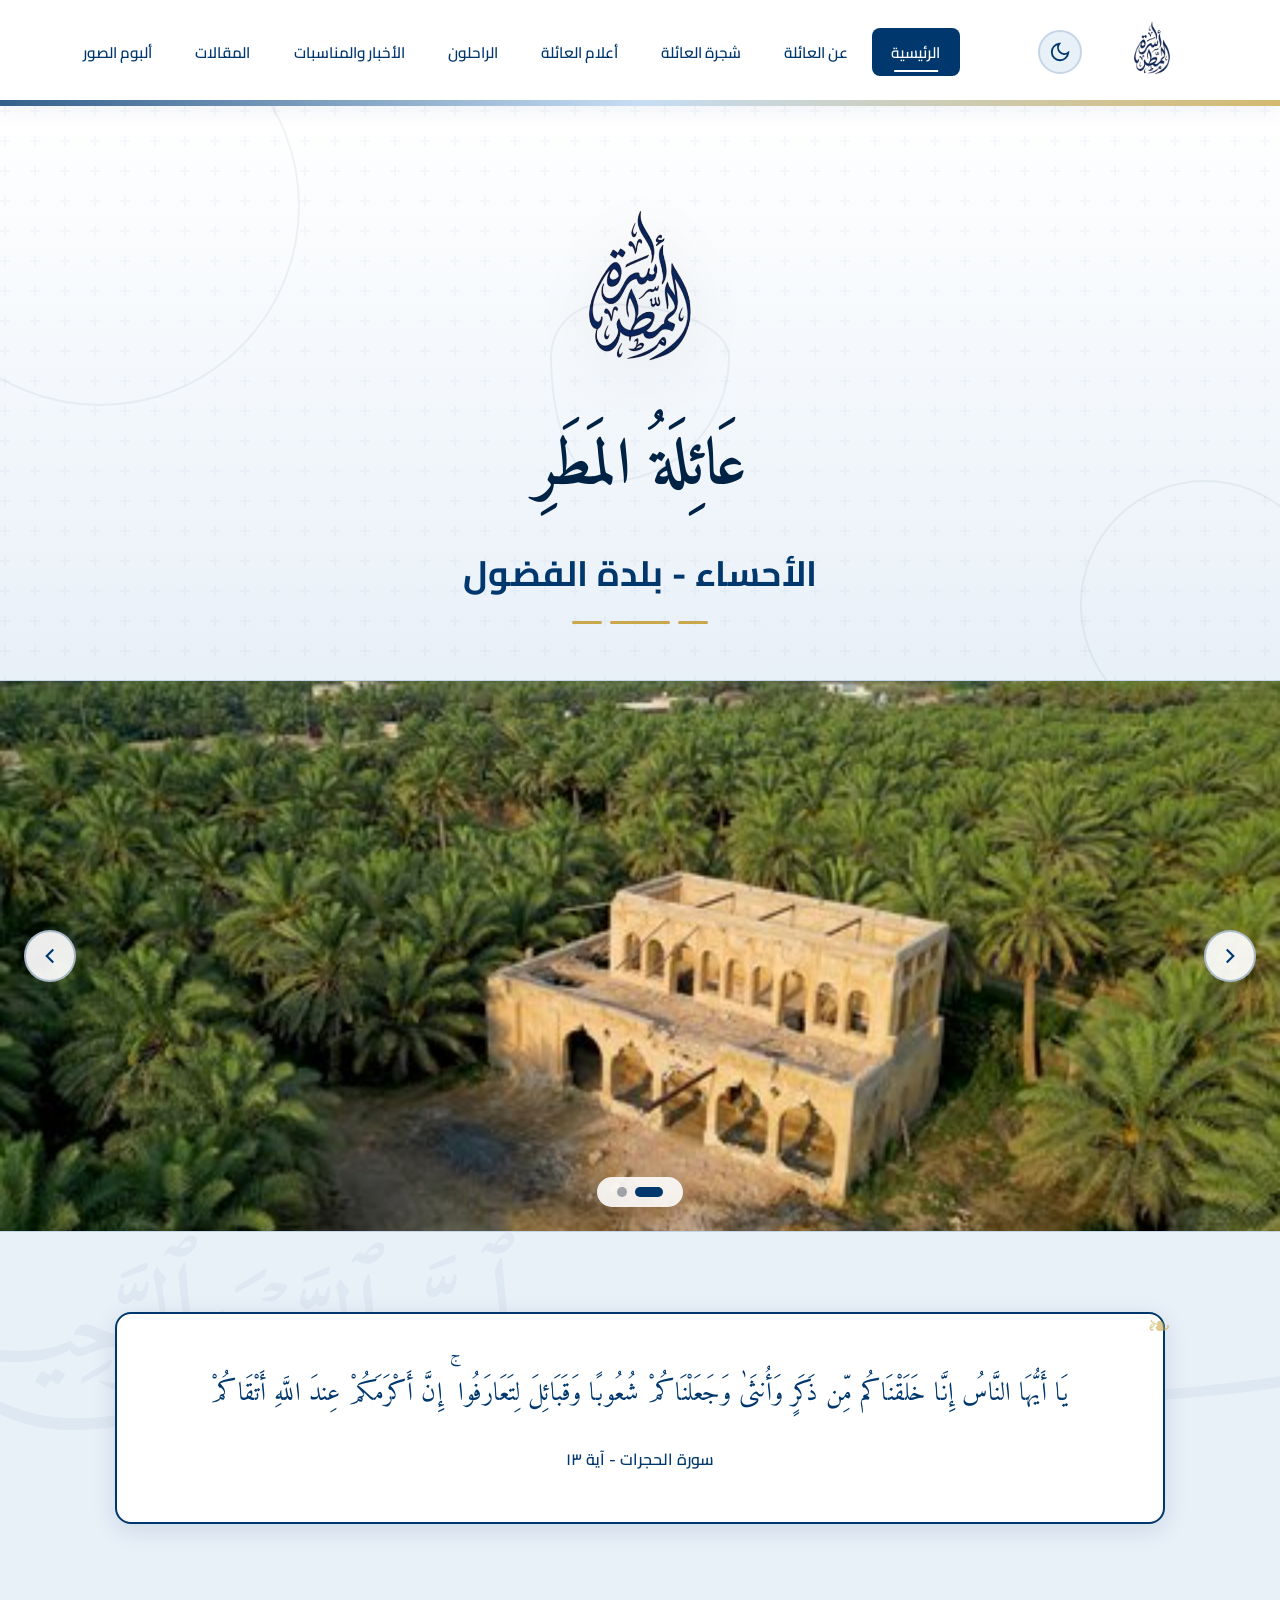
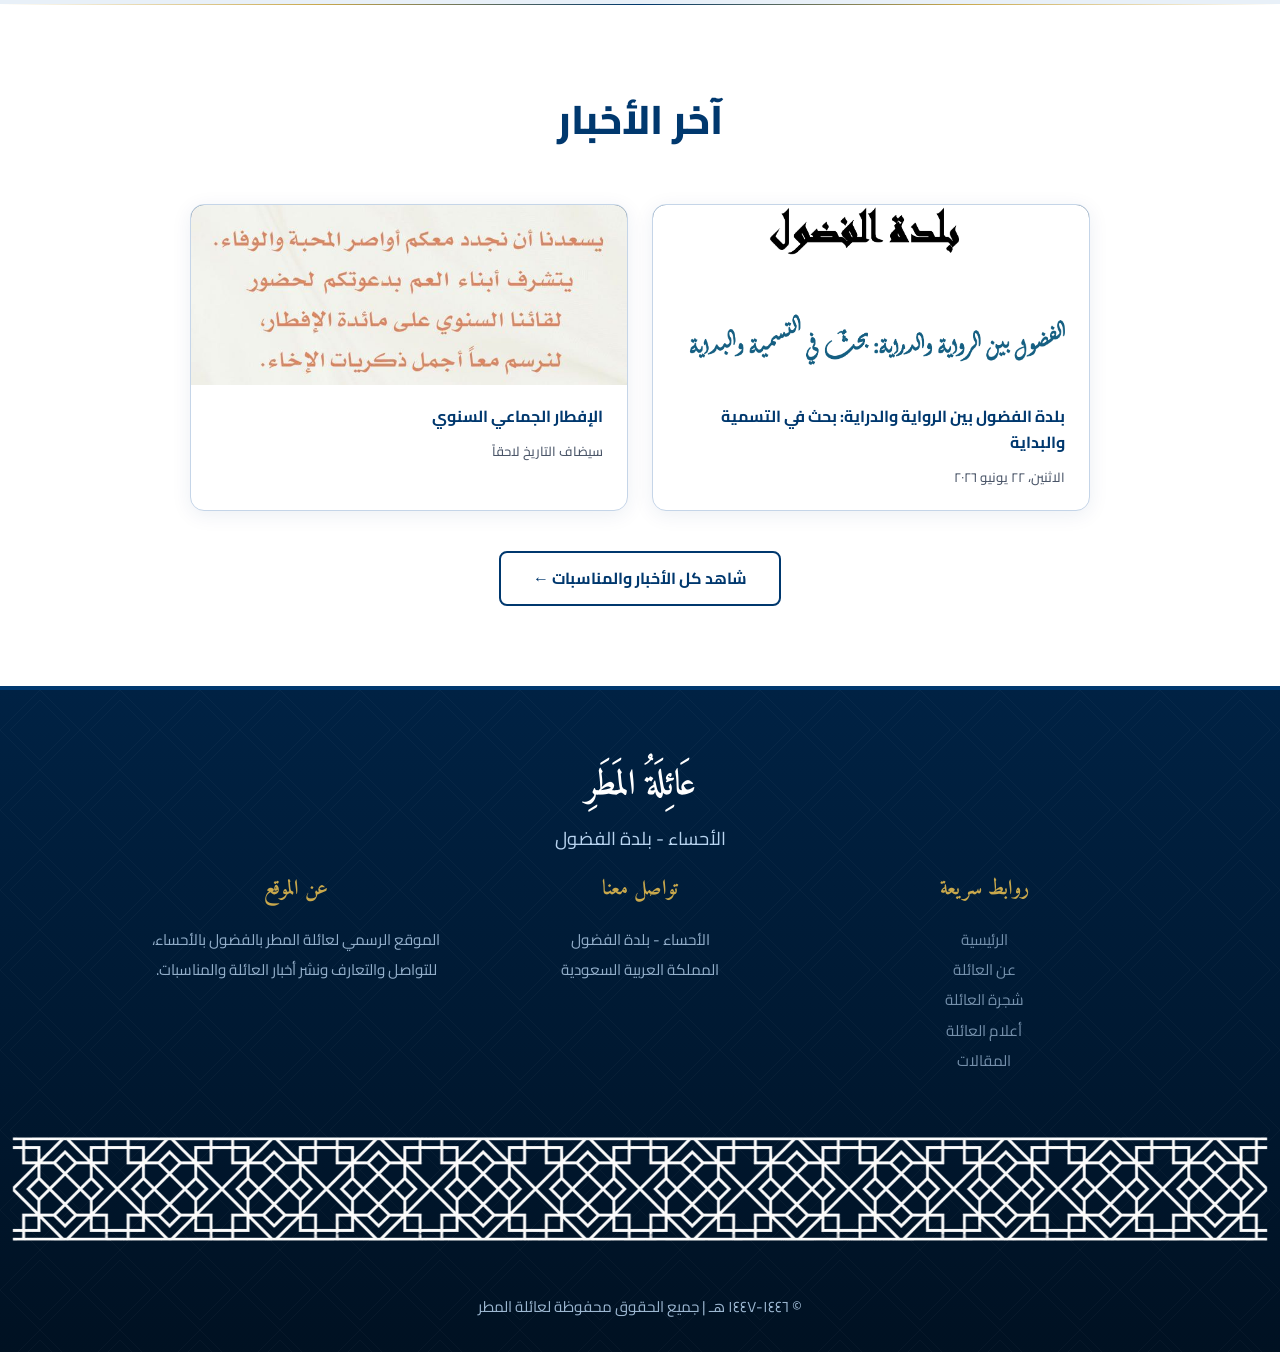
==== index.html @ e2cfb739 "fix" ====
<!DOCTYPE html>
<html lang="ar" dir="rtl">
<head>
    <meta charset="UTF-8">
    <meta name="viewport" content="width=device-width, initial-scale=1.0">
    <meta name="description" content="عائلة المطر من بلدة الفضول بالأحساء - الموقع الرسمي للتعارف ونشر أخبار العائلة والمناسبات والفعاليات والمقالات التاريخية والثقافية">
    <meta name="keywords" content="عائلة المطر, آل المطر, المطر, الأحساء, الفضول, بلدة الفضول, شجرة العائلة, أعلام العائلة, عائلة المطر الأحساء, نسب عائلة المطر, قبائل الأحساء, أخبار عائلة المطر">
    <meta name="author" content="عائلة المطر">
    <meta name="google-site-verification" content="rUh8ykv_vIzU685Or2IQuoZ0yGBAgkvGj_S1K0MEL9k" />
    <link rel="canonical" href="https://almatararchive.github.io/Almatar/">
    <meta property="og:title" content="عائلة المَطَر | الأحساء - بلدة الفضول">
    <meta property="og:description" content="الموقع الرسمي لعائلة المطر من بلدة الفضول بالأحساء - التعارف ونشر أخبار العائلة والمناسبات والمقالات التاريخية">
    <meta property="og:type" content="website">
    <meta property="og:url" content="https://almatararchive.github.io/Almatar/">
    <meta property="og:image" content="https://almatararchive.github.io/Almatar/images/logo.png">
    <meta property="og:image:width" content="512">
    <meta property="og:image:height" content="512">
    <meta property="og:locale" content="ar_SA">
    <meta property="og:site_name" content="عائلة المطر">
    <meta name="twitter:card" content="summary_large_image">
    <meta name="twitter:title" content="عائلة المَطَر | الأحساء - بلدة الفضول">
    <meta name="twitter:description" content="الموقع الرسمي لعائلة المطر من بلدة الفضول بالأحساء">
    <meta name="twitter:image" content="https://almatararchive.github.io/Almatar/images/logo.png">
    <meta name="theme-color" content="#002244">
    <meta name="apple-mobile-web-app-capable" content="yes">
    <meta name="apple-mobile-web-app-status-bar-style" content="black-translucent">
    <title>عائلة المَطَر | الأحساء - بلدة الفضول</title>
    <link rel="preconnect" href="https://fonts.googleapis.com">
    <link rel="preconnect" href="https://fonts.gstatic.com" crossorigin>
    <link href="https://fonts.googleapis.com/css2?family=Amiri:wght@400;700&family=Cairo:wght@300;400;600;700;800&display=swap" rel="stylesheet">
    <link href="https://fonts.cdnfonts.com/css/ahlan-arabic" rel="stylesheet">
    <link rel="stylesheet" href="style.css">

    <script type="application/ld+json">
    {
        "@context": "https://schema.org",
        "@type": "WebSite",
        "name": "عائلة المطر",
        "alternateName": "Al-Matar Family",
        "url": "https://almatararchive.github.io/Almatar",
        "description": "الموقع الرسمي لعائلة المطر من بلدة الفضول بالأحساء - التعارف ونشر أخبار العائلة والمناسبات والفعاليات والمقالات",
        "inLanguage": "ar-SA",
        "familyName": "المطر",
        "keywords": "عائلة المطر, آل المطر, الأحساء, الفضول, شجرة العائلة",
        "location": {
            "@type": "Place",
            "name": "بلدة الفضول",
            "address": {
                "@type": "PostalAddress",
                "addressLocality": "الأحساء",
                "addressRegion": "المنطقة الشرقية",
                "addressCountry": "SA"
            }
        },
        "mainEntity": [
            {
                "@type": "Article",
                "headline": "بلدة الفضول بين الرواية والدراية: بحث في التسمية والبداية",
                "description": "بحث في أصل تسمية بلدة الفضول بالأحساء، إعداد: بهاء بن عبد الهادي المطر",
                "url": "https://almatararchive.github.io/Almatar/#articles",
                "inLanguage": "ar-SA"
            },
            {
                "@type": "NewsArticle",
                "headline": "الطالب بهاء بن عبدالهادي المطر يتأهل للتصفيات النهائية لمسابقة نسمو",
                "description": "وصول الطالب بهاء بن عبدالهادي المطر إلى التصفيات النهائية لمسابقة نسمو على مستوى المحافظة",
                "url": "https://almatararchive.github.io/Almatar/#events",
                "inLanguage": "ar-SA"
            },
            {
                "@type": "NewsArticle",
                "headline": "الإفطار الجماعي السنوي لعائلة المطر",
                "description": "دعوة لحضور اللقاء السنوي لعائلة المطر على مائدة الإفطار",
                "url": "https://almatararchive.github.io/Almatar/#events",
                "inLanguage": "ar-SA"
            }
        ]
    }
    </script>
</head>
<body>

    <!-- ========== FLOATING DECORATIONS ========== -->
    <div class="floating-decor" aria-hidden="true">
        <div class="float-shape shape-1"></div>
        <div class="float-shape shape-2"></div>
        <div class="float-shape shape-3"></div>
        <div class="float-shape shape-4"></div>
        <div class="float-shape shape-5"></div>
    </div>

    <!-- ========== CUSTOM CURSOR ========== -->
    <div class="cursor-glow" id="cursorGlow" aria-hidden="true"></div>

    <header class="header">
        <div class="container">
            <div class="header-left">
                <a href="#" class="logo" onclick="go('home')">
                    <img src="images/logo.png" alt="شعار عائلة المطر">
                </a>
                <button class="theme-toggle" id="themeToggle" aria-label="تبديل الوضع المظلم">
                    <svg class="sun-icon" viewBox="0 0 24 24" fill="none" stroke="currentColor" stroke-width="2"><circle cx="12" cy="12" r="5"/><line x1="12" y1="1" x2="12" y2="3"/><line x1="12" y1="21" x2="12" y2="23"/><line x1="4.22" y1="4.22" x2="5.64" y2="5.64"/><line x1="18.36" y1="18.36" x2="19.78" y2="19.78"/><line x1="1" y1="12" x2="3" y2="12"/><line x1="21" y1="12" x2="23" y2="12"/><line x1="4.22" y1="19.78" x2="5.64" y2="18.36"/><line x1="18.36" y1="5.64" x2="19.78" y2="4.22"/></svg>
                    <svg class="moon-icon" viewBox="0 0 24 24" fill="none" stroke="currentColor" stroke-width="2"><path d="M21 12.79A9 9 0 1 1 11.21 3 7 7 0 0 0 21 12.79z"/></svg>
                </button>
            </div>
            <button class="menu-btn" aria-label="القائمة">
                <span></span><span></span><span></span>
            </button>
            <nav>
                <ul class="menu" id="menu">
                    <li><a href="#" onclick="go('home')">الرئيسية</a></li>
                    <li><a href="#" onclick="go('about')">عن العائلة</a></li>
                    <li><a href="#" onclick="go('tree')">شجرة العائلة</a></li>
                    <li><a href="#" onclick="go('figures')">أعلام العائلة</a></li>
                    <li><a href="#" onclick="go('departed')">الراحلون</a></li>
                    <li><a href="#" onclick="go('events')">الأخبار والمناسبات</a></li>
                    <li><a href="#" onclick="go('articles')">المقالات</a></li>
                    <li><a href="#" onclick="go('gallery')">ألبوم الصور</a></li>
                </ul>
            </nav>
        </div>
        <div class="islamic-border"></div>
    </header>

    <!-- الرئيسية -->
    <div id="home" class="page active">

        <section class="hero reveal">
            <div class="hero-pattern"></div>
            <div class="hero-geo" aria-hidden="true">
                <div class="geo-shape geo-1"></div>
                <div class="geo-shape geo-2"></div>
                <div class="geo-shape geo-3"></div>
            </div>
            <div class="container">

                <img src="images/logo.png" alt="شعار عائلة المطر" class="hero-logo">
                <h1 class="hero-title">عَائِلَةُ المَطَرِ</h1>
                <p class="hero-sub">الأحساء - بلدة الفضول</p>
                <div class="hero-ornament">
                    <span></span><span></span><span></span>
                </div>
            </div>
        </section>

        <section class="carousel reveal">
            <button class="car-btn car-prev" onclick="slide(-1)">
                <svg viewBox="0 0 24 24" fill="none" stroke="currentColor" stroke-width="2"><polyline points="15 18 9 12 15 6"/></svg>
            </button>
            <div class="car-slides">
                <div class="car-slide active"><img src="images/slide-1.png" alt="صورة 1" loading="lazy"></div>
                <div class="car-slide"><img src="images/slide-2.png" alt="صورة 2" loading="lazy"></div>
            </div>
            <button class="car-btn car-next" onclick="slide(1)">
                <svg viewBox="0 0 24 24" fill="none" stroke="currentColor" stroke-width="2"><polyline points="9 18 15 12 9 6"/></svg>
            </button>
            <div class="car-dots">
                <span class="dot active" onclick="dotGo(0)"></span>
                <span class="dot" onclick="dotGo(1)"></span>
            </div>
        </section>

        <section class="quran reveal">
            <div class="container">
                <div class="quran-box">
                    <p class="quran-text">يَا أَيُّهَا النَّاسُ إِنَّا خَلَقْنَاكُم مِّن ذَكَرٍ وَأُنثَىٰ وَجَعَلْنَاكُمْ شُعُوبًا وَقَبَائِلَ لِتَعَارَفُوا ۚ إِنَّ أَكْرَمَكُمْ عِندَ اللَّهِ أَتْقَاكُمْ</p>
                    <p class="quran-ref">سورة الحجرات - آية ١٣</p>
                </div>
            </div>
        </section>

        <!-- آخر الأخبار (معاينة سريعة) -->
        <section class="news-spotlight reveal">
            <div class="container">
                <div class="spotlight-header">
                    <h2 class="spotlight-title">آخر الأخبار</h2>
                </div>
                <div class="spotlight-cards" id="spotlightCards"></div>
                <div class="spotlight-footer">
                    <a href="#" class="spotlight-link" onclick="go('events')">شاهد كل الأخبار والمناسبات ←</a>
                </div>
            </div>
        </section>

    </div>

    <!-- عن العائلة -->
    <div id="about" class="page">
        <section class="page-head">
            <div class="container">
                <h1>عن العائلة</h1>
                <p>التعريف والنسب</p>
            </div>
        </section>
        <section class="section">
            <div class="container">
                <div class="empty reveal-scale">
                    <div class="empty-ic">
                        <svg viewBox="0 0 24 24" fill="none" stroke="currentColor" stroke-width="2"><path d="M14 2H6a2 2 0 0 0-2 2v16a2 2 0 0 0 2 2h12a2 2 0 0 0 2-2V8z"/><polyline points="14 2 14 8 20 8"/></svg>
                    </div>
                    <p>قيد الإعداد</p>
                    <p style="font-size:0.95rem;color:var(--gray);font-weight:400;margin-top:0.5rem;">سيُضاف المحتوى قريباً</p>
                </div>
            </div>
        </section>
    </div>

    <!-- شجرة العائلة -->
    <div id="tree" class="page">
        <section class="page-head">
            <div class="container">
                <h1>شجرة العائلة</h1>
                <p>سلسلة النسب والشجرة التفصيلية</p>
            </div>
        </section>
        <section class="section">
            <div class="container">
                <div class="empty reveal-scale">
                    <div class="empty-ic">
                        <svg viewBox="0 0 24 24" fill="none" stroke="currentColor" stroke-width="2"><circle cx="18" cy="5" r="3"/><circle cx="6" cy="12" r="3"/><circle cx="18" cy="19" r="3"/><line x1="8.59" y1="13.51" x2="15.42" y2="17.49"/><line x1="15.41" y1="6.51" x2="8.59" y2="10.49"/></svg>
                    </div>
                    <p>قيد الإعداد</p>
                    <p style="font-size:0.95rem;color:var(--gray);font-weight:400;margin-top:0.5rem;">سيُضاف المحتوى قريباً</p>
                </div>
            </div>
        </section>
    </div>

    <!-- أعلام العائلة -->
    <div id="figures" class="page">
        <section class="page-head">
            <div class="container">
                <h1>أعلام العائلة</h1>
                <p>الشخصيات البارزة من أبناء العائلة</p>
            </div>
        </section>
        <section class="section">
            <div class="container">
                <div class="empty reveal-scale">
                    <div class="empty-ic">
                        <svg viewBox="0 0 24 24" fill="none" stroke="currentColor" stroke-width="2"><path d="M12 2l3.09 6.26L22 9.27l-5 4.87 1.18 6.88L12 17.77l-6.18 3.25L7 14.14 2 9.27l6.91-1.01L12 2z"/></svg>
                    </div>
                    <p>قيد الإعداد</p>
                    <p style="font-size:0.95rem;color:var(--gray);font-weight:400;margin-top:0.5rem;">سيُضاف المحتوى قريباً</p>
                </div>
            </div>
        </section>
    </div>

    <!-- الراحلون -->
    <div id="departed" class="page">
        <section class="page-head">
            <div class="container">
                <h1>الراحلون رحمهم الله</h1>
                <p>تخليداً لذكراهم الطيبة</p>
            </div>
        </section>
        <section class="section">
            <div class="container">
                <div class="empty reveal-scale">
                    <div class="empty-ic">
                        <svg viewBox="0 0 24 24" fill="none" stroke="currentColor" stroke-width="2"><circle cx="12" cy="8" r="7"/><polyline points="8.21 13.89 7 23 12 20 17 23 15.79 13.88"/></svg>
                    </div>
                    <p>قيد الإعداد</p>
                    <p style="font-size:0.95rem;color:var(--gray);font-weight:400;margin-top:0.5rem;">سيُضاف المحتوى قريباً</p>
                </div>
            </div>
        </section>
    </div>

    <!-- الأخبار والمناسبات -->
    <div id="events" class="page">
        <section class="page-head">
            <div class="container">
                <h1>الأخبار والمناسبات</h1>
                <p>كل ما يخص عائلة المطر من أخبار وفعاليات</p>
            </div>
        </section>
        <section class="news-section">
            <div class="container">
                <div class="news-header-bar">
                    <h2 class="section-title">جميع الأخبار والمناسبات</h2>
                    <div class="news-line"></div>
                </div>
                
                <div class="news-magazine-grid">
                    <div class="news-featured-list" id="newsFeaturedList"></div>

                    <div class="news-side" id="newsSideList"></div>
                </div>
            </div>
        </section>
    </div>

    <!-- المقالات -->
    <div id="articles" class="page">
        <section class="page-head">
            <div class="container">
                <h1>المقالات</h1>
                <p>أبحاث ومقالات تاريخية وثقافية</p>
            </div>
        </section>
        <section class="articles-section">
            <div class="container">
                <div class="articles-grid" id="articlesGrid"></div>
            </div>
        </section>
    </div>

    <!-- Full-page PDF Viewer -->
    <div class="pdf-fullpage" id="pdfFullpage">
        <button class="pdf-fullpage-close" onclick="closePdfFullpage()">
            <svg viewBox="0 0 24 24" fill="none" stroke="currentColor" stroke-width="2.5"><line x1="18" y1="6" x2="6" y2="18"/><line x1="6" y1="6" x2="18" y2="18"/></svg>
        </button>
        <div class="pdf-fullpage-toolbar">
            <span class="pdf-fullpage-title" id="pdfFullpageTitle"></span>
        </div>
        <iframe class="pdf-fullpage-iframe" id="pdfFullpageIframe" frameborder="0"></iframe>
    </div>

    <!-- ألبوم الصور -->
    <div id="gallery" class="page">
        <section class="page-head">
            <div class="container">
                <h1>ألبوم الصور</h1>
                <p>لحظات من ذاكرة العائلة</p>
            </div>
        </section>
        <section class="section">
            <div class="container">
                <div class="empty reveal-scale">
                    <div class="empty-ic">
                        <svg viewBox="0 0 24 24" fill="none" stroke="currentColor" stroke-width="2"><rect x="3" y="3" width="18" height="18" rx="2" ry="2"/><circle cx="8.5" cy="8.5" r="1.5"/><polyline points="21 15 16 10 5 21"/></svg>
                    </div>
                    <p>قيد الإعداد</p>
                    <p style="font-size:0.95rem;color:var(--gray);font-weight:400;margin-top:0.5rem;">سيُضاف المحتوى قريباً</p>
                </div>
            </div>
        </section>
    </div>

    <!-- Scroll Progress Bar -->
    <div class="scroll-progress" id="scrollProgress" aria-hidden="true"></div>

    <!-- Image Viewer Modal -->
    <div class="img-modal" id="imgModal" onclick="closeImgViewer()">
        <button class="img-modal-close" onclick="closeImgViewer()">&times;</button>
        <img class="img-modal-content" id="imgModalContent" alt="">
    </div>

    <footer class="footer">
        <div class="footer-pattern"></div>
        <div class="container">
            <h3>عَائِلَةُ المَطَرِ</h3>
            <p class="footer-loc">الأحساء - بلدة الفضول</p>

            <div class="footer-content">
                <div class="footer-col">
                    <h4>روابط سريعة</h4>
                    <p><a href="#" onclick="go('home')">الرئيسية</a></p>
                    <p><a href="#" onclick="go('about')">عن العائلة</a></p>
                    <p><a href="#" onclick="go('tree')">شجرة العائلة</a></p>
                    <p><a href="#" onclick="go('figures')">أعلام العائلة</a></p>
                    <p><a href="#" onclick="go('articles')">المقالات</a></p>
                </div>
                <div class="footer-col">
                    <h4>تواصل معنا</h4>
                    <p>الأحساء - بلدة الفضول</p>
                    <p>المملكة العربية السعودية</p>
                </div>
                <div class="footer-col">
                    <h4>عن الموقع</h4>
                    <p>الموقع الرسمي لعائلة المطر بالفضول بالأحساء، للتواصل والتعارف ونشر أخبار العائلة والمناسبات.</p>
                </div>
            </div>

            <div class="footer-orn-img">
                <img src="images/footer-deco.png" alt="زخرفة إسلامية" loading="lazy">
            </div>
            <span class="footer-copy">© ١٤٤٦-١٤٤٧ هـ | جميع الحقوق محفوظة لعائلة المطر</span>
        </div>
    </footer>

    <script src="news/data.js"></script>
    <script src="news/render.js"></script>
    <script src="script.js"></script>
</body>
</html>
---- style.css ----
:root {
    --navy: #002244;
    --dblue: #00386e;
    --blue: #00386e;
    --lblue: #b8d4f0;
    --ice: #e8f0f8;
    --dark: #1a1a2e;
    --gray: #4a5568;
    --light: #f7fafc;
    --white: #fff;
    --border: #c5d5e8;
    --gold: #c9a84c;
    --shadow-sm: 0 2px 12px rgba(0, 56, 110, 0.08);
    --shadow-md: 0 6px 25px rgba(0, 56, 110, 0.12);
    --shadow-lg: 0 12px 40px rgba(0, 56, 110, 0.18);
    --radius: 16px;
    --radius-sm: 10px;
    --transition: 0.4s cubic-bezier(0.25, 0.46, 0.45, 0.94);
    --bg: #fff;
    --bg-alt: #f7fafc;
    --text: #1a1a2e;
    --text-secondary: #4a5568;
    --card-bg: #fff;
    --hero-bg: linear-gradient(180deg, #fff 0%, #e8f0f8 100%);
}

[data-theme="dark"] {
    --navy: #0a1628;
    --dblue: #60a5fa;
    --blue: #3b82f6;
    --lblue: #1e3a5f;
    --ice: #0f1a2e;
    --dark: #e2e8f0;
    --gray: #94a3b8;
    --light: #0a0f1a;
    --white: #0f1729;
    --border: #1e293b;
    --gold: #fbbf24;
    --shadow-sm: 0 2px 12px rgba(0, 0, 0, 0.3);
    --shadow-md: 0 6px 25px rgba(0, 0, 0, 0.4);
    --shadow-lg: 0 12px 40px rgba(0, 0, 0, 0.5);
    --bg: #0f1729;
    --bg-alt: #0a0f1a;
    --text: #e2e8f0;
    --text-secondary: #94a3b8;
    --card-bg: #1a2332;
    --hero-bg: linear-gradient(180deg, #0a1628 0%, #0f1a2e 100%);
}

* { margin: 0; padding: 0; box-sizing: border-box; }
html { scroll-behavior: smooth; }

::-webkit-scrollbar { width: 8px; }
::-webkit-scrollbar-track { background: var(--ice); }
::-webkit-scrollbar-thumb { background: var(--lblue); border-radius: 4px; }
::-webkit-scrollbar-thumb:hover { background: var(--blue); }

body {
    font-family: 'Ahlan', 'Cairo', sans-serif;
    background: var(--bg);
    color: var(--text);
    line-height: 1.8;
    -webkit-font-smoothing: antialiased;
    transition: background 0.4s ease, color 0.4s ease;
}

::selection {
    background: var(--blue);
    color: var(--white);
}

.container { max-width: 1200px; margin: 0 auto; padding: 0 1.5rem; }

/* ========== SCROLL REVEAL ========== */
.reveal {
    opacity: 0;
    transform: translateY(40px);
    transition: opacity 0.7s ease, transform 0.7s ease;
}
.reveal.visible {
    opacity: 1;
    transform: translateY(0);
}
.reveal-left {
    opacity: 0;
    transform: translateX(-40px);
    transition: opacity 0.7s ease, transform 0.7s ease;
}
.reveal-left.visible {
    opacity: 1;
    transform: translateX(0);
}
.reveal-right {
    opacity: 0;
    transform: translateX(40px);
    transition: opacity 0.7s ease, transform 0.7s ease;
}
.reveal-right.visible {
    opacity: 1;
    transform: translateX(0);
}
.reveal-scale {
    opacity: 0;
    transform: scale(0.92);
    transition: opacity 0.7s ease, transform 0.7s ease;
}
.reveal-scale.visible {
    opacity: 1;
    transform: scale(1);
}

.stagger-1 { transition-delay: 0.1s; }
.stagger-2 { transition-delay: 0.2s; }
.stagger-3 { transition-delay: 0.3s; }
.stagger-4 { transition-delay: 0.4s; }

/* ========== FLOATING DECORATIONS ========== */
.floating-decor {
    position: fixed;
    inset: 0;
    pointer-events: none;
    z-index: 0;
    overflow: hidden;
}
.float-shape {
    position: absolute;
    border-radius: 50%;
    opacity: 0.04;
    pointer-events: none;
}
.shape-1 {
    width: 120px; height: 120px;
    background: var(--gold);
    top: 15%; left: 5%;
    animation: floatA 20s ease-in-out infinite;
}
.shape-2 {
    width: 80px; height: 80px;
    background: var(--blue);
    top: 60%; right: 8%;
    animation: floatB 25s ease-in-out infinite;
}
.shape-3 {
    width: 60px; height: 60px;
    background: var(--gold);
    bottom: 20%; left: 15%;
    animation: floatC 18s ease-in-out infinite;
}
.shape-4 {
    width: 100px; height: 100px;
    background: var(--blue);
    top: 30%; right: 20%;
    animation: floatA 22s ease-in-out infinite reverse;
}
.shape-5 {
    width: 50px; height: 50px;
    background: var(--gold);
    bottom: 40%; right: 40%;
    animation: floatB 15s ease-in-out infinite;
}
@keyframes floatA {
    0%, 100% { transform: translate(0, 0) rotate(0deg); }
    33% { transform: translate(30px, -40px) rotate(120deg); }
    66% { transform: translate(-20px, 30px) rotate(240deg); }
}
@keyframes floatB {
    0%, 100% { transform: translate(0, 0) scale(1); }
    50% { transform: translate(-40px, 30px) scale(1.2); }
}
@keyframes floatC {
    0%, 100% { transform: translate(0, 0) rotate(0deg); }
    25% { transform: translate(25px, -25px) rotate(90deg); }
    75% { transform: translate(-15px, 15px) rotate(270deg); }
}

/* ========== CURSOR GLOW ========== */
.cursor-glow {
    position: fixed;
    width: 300px;
    height: 300px;
    border-radius: 50%;
    background: radial-gradient(circle, rgba(59, 130, 246, 0.06) 0%, transparent 70%);
    pointer-events: none;
    z-index: 9999;
    transform: translate(-50%, -50%);
    transition: opacity 0.3s;
    opacity: 0;
}

/* ========== HEADER ========== */
.header {
    background: rgba(255, 255, 255, 0.95);
    backdrop-filter: blur(20px);
    -webkit-backdrop-filter: blur(20px);
    padding: 0.8rem 0 0;
    position: sticky;
    top: 0;
    z-index: 1000;
    box-shadow: 0 2px 20px rgba(0, 56, 110, 0.08);
    transition: box-shadow var(--transition), background 0.4s ease;
}
[data-theme="dark"] .header {
    background: rgba(15, 23, 41, 0.95);
}

.header.scrolled {
    box-shadow: 0 4px 30px rgba(0, 56, 110, 0.15);
}

.header .container {
    display: flex;
    align-items: center;
    padding-bottom: 0.5rem;
}

.header-left {
    display: flex;
    align-items: center;
    gap: 6px;
    margin-left: auto;
}

.logo { position: relative; }

.logo img {
    height: 70px;
    width: auto;
    object-fit: contain;
    transition: transform 0.4s ease;
}

.logo::after {
    content: '';
    position: absolute;
    inset: -4px;
    border-radius: 12px;
    border: 2px solid transparent;
    transition: border-color 0.4s;
}

.logo:hover img { transform: scale(1.06); }
.logo:hover::after { border-color: var(--lblue); }

/* ========== THEME TOGGLE ========== */
.theme-toggle {
    background: var(--ice);
    border: 2px solid var(--border);
    width: 44px;
    height: 44px;
    border-radius: 50%;
    display: flex;
    align-items: center;
    justify-content: center;
    cursor: pointer;
    transition: all 0.35s ease;
    flex-shrink: 0;
}
.theme-toggle:hover {
    background: var(--lblue);
    transform: rotate(15deg);
}
.theme-toggle svg {
    width: 22px;
    height: 22px;
    color: var(--dblue);
    transition: all 0.35s ease;
}
.theme-toggle .sun-icon { display: none; }
.theme-toggle .moon-icon { display: block; }
[data-theme="dark"] .theme-toggle .sun-icon { display: block; }
[data-theme="dark"] .theme-toggle .moon-icon { display: none; }

.menu-btn {
    display: none;
    background: none;
    border: none;
    flex-direction: column;
    gap: 5px;
    cursor: pointer;
    padding: 10px;
    border-radius: 8px;
    transition: background 0.3s;
}

.menu-btn:hover { background: var(--ice); }

.menu-btn span {
    display: block;
    width: 26px;
    height: 3px;
    background: var(--dblue);
    border-radius: 3px;
    transition: all 0.35s ease;
    transform-origin: center;
}

.menu-btn.active span:nth-child(1) {
    transform: rotate(45deg) translate(5px, 6px);
}
.menu-btn.active span:nth-child(2) {
    opacity: 0;
    transform: scaleX(0);
}
.menu-btn.active span:nth-child(3) {
    transform: rotate(-45deg) translate(5px, -6px);
}

.menu {
    display: flex;
    gap: 0.3rem;
    list-style: none;
}

.menu a {
    color: var(--dblue);
    text-decoration: none;
    padding: 0.6rem 1.2rem;
    border-radius: 8px;
    font-weight: 600;
    font-family: 'Ahlan', 'Cairo', sans-serif;
    font-size: 0.95rem;
    transition: all 0.3s ease;
    position: relative;
    white-space: nowrap;
}

.menu a::after {
    content: '';
    position: absolute;
    bottom: 4px;
    left: 50%;
    width: 0;
    height: 2px;
    background: var(--blue);
    transition: all 0.35s ease;
    transform: translateX(-50%);
}

.menu a:hover::after,
.menu a.on::after { width: 60%; }

.menu a:hover,
.menu a.on {
    color: var(--blue);
    background: var(--ice);
}

.menu a.on {
    background: var(--blue) !important;
    color: var(--white) !important;
}
.menu a.on::after { background: var(--white); width: 50%; }

/* ========== ISLAMIC BORDER ========== */
.islamic-border {
    height: 6px;
    background: linear-gradient(90deg, var(--blue), var(--lblue), var(--gold), var(--lblue), var(--blue));
    background-size: 200% 100%;
    animation: shimmerBorder 3s ease infinite;
    opacity: 0.8;
}

@keyframes shimmerBorder {
    0%, 100% { background-position: 0% 50%; }
    50% { background-position: 100% 50%; }
}

/* ========== PAGE TRANSITIONS ========== */
.page {
    display: none;
    animation: none;
}
.page.active {
    display: block;
    animation: pageIn 0.5s ease forwards;
}

@keyframes pageIn {
    from {
        opacity: 0;
        transform: translateY(15px);
    }
    to {
        opacity: 1;
        transform: translateY(0);
    }
}

/* ========== SCROLL PROGRESS ========== */
.scroll-progress {
    position: fixed;
    top: 0;
    left: 0;
    width: 0%;
    height: 3px;
    background: linear-gradient(90deg, var(--blue), var(--gold));
    z-index: 1001;
    transition: width 0.1s ease;
}

/* ========== HERO ========== */
.hero {
    padding: 5rem 0 3.5rem;
    text-align: center;
    background: var(--hero-bg);
    position: relative;
    overflow: hidden;
}

.hero-pattern {
    position: absolute;
    top: 0;
    left: 0;
    width: 100%;
    height: 100%;
    opacity: 0.03;
    background-image:
        url("data:image/svg+xml,%3Csvg width='60' height='60' viewBox='0 0 60 60' xmlns='http://www.w3.org/2000/svg'%3E%3Cg fill='none' fill-rule='evenodd'%3E%3Cg fill='%2300386e' fill-opacity='1'%3E%3Cpath d='M36 34v-4h-2v4h-4v2h4v4h2v-4h4v-2h-4zm0-30V0h-2v4h-4v2h4v4h2V6h4V4h-4zM6 34v-4H4v4H0v2h4v4h2v-4h4v-2H6zM6 4V0H4v4H0v2h4v4h2V6h4V4H6z'/%3E%3C/g%3E%3C/g%3E%3C/svg%3E");
    pointer-events: none;
}

.hero-geo {
    position: absolute;
    inset: 0;
    overflow: hidden;
    pointer-events: none;
}
.geo-shape {
    position: absolute;
    border: 2px solid var(--blue);
    opacity: 0.06;
}
.geo-1 {
    width: 400px; height: 400px;
    border-radius: 50%;
    top: -100px; left: -100px;
    animation: geoFloat 20s ease-in-out infinite;
}
.geo-2 {
    width: 250px; height: 250px;
    border-radius: 50%;
    bottom: -50px; right: -50px;
    animation: geoFloat 25s ease-in-out infinite reverse;
}
.geo-3 {
    width: 180px; height: 180px;
    top: 50%; left: 50%;
    transform: translate(-50%, -50%);
    border-radius: 30% 70% 70% 30% / 30% 30% 70% 70%;
    animation: morphShape 15s ease-in-out infinite;
}
@keyframes geoFloat {
    0%, 100% { transform: translate(0, 0) rotate(0deg); }
    50% { transform: translate(40px, -30px) rotate(10deg); }
}
@keyframes morphShape {
    0%, 100% { border-radius: 30% 70% 70% 30% / 30% 30% 70% 70%; }
    50% { border-radius: 70% 30% 30% 70% / 70% 70% 30% 30%; }
}

.hero-logo {
    height: 200px;
    width: auto;
    object-fit: contain;
    filter: drop-shadow(0 10px 30px rgba(0, 0, 0, 0.12));
    transition: transform 0.5s ease;
    position: relative;
    z-index: 1;
}

.hero-logo:hover { transform: scale(1.04) rotate(-2deg); }

.hero-title {
    font-family: 'Amiri', serif;
    font-size: clamp(2.2rem, 5vw, 4rem);
    color: var(--navy);
    margin-top: 1rem;
    font-weight: 700;
    position: relative;
    z-index: 1;
    letter-spacing: 1px;
}
[data-theme="dark"] .hero-title {
    color: var(--dark);
}

.hero-ornament {
    display: flex;
    align-items: center;
    justify-content: center;
    gap: 8px;
    margin-top: 1rem;
    z-index: 1;
    position: relative;
}
.hero-ornament span {
    display: block;
    height: 3px;
    border-radius: 3px;
    background: var(--gold);
}
.hero-ornament span:nth-child(1) { width: 30px; }
.hero-ornament span:nth-child(2) { width: 60px; }
.hero-ornament span:nth-child(3) { width: 30px; }

.hero-sub {
    font-family: 'Ahlan', 'Cairo', sans-serif;
    font-size: clamp(1.3rem, 2.8vw, 2.2rem);
    color: var(--dblue);
    margin-top: 1rem;
    font-weight: 700;
    letter-spacing: 0.5px;
    position: relative;
    z-index: 1;
}

/* ========== CAROUSEL ========== */
.carousel {
    position: relative;
    background: var(--bg);
    border-top: 1px solid var(--border);
    border-bottom: 1px solid var(--border);
    transition: background 0.4s ease;
}

.car-slides { position: relative; overflow: hidden; }

.car-slide {
    display: none;
    width: 100%;
}

.car-slide.active {
    display: block;
    animation: fadeImg 0.7s ease;
}

@keyframes fadeImg {
    from { opacity: 0; transform: scale(1.03); }
    to { opacity: 1; transform: scale(1); }
}

.car-slide img {
    width: 100%;
    height: 550px;
    object-fit: cover;
    display: block;
}

.car-btn {
    position: absolute;
    top: 50%;
    transform: translateY(-50%);
    background: rgba(255, 255, 255, 0.92);
    border: 2px solid rgba(0, 56, 110, 0.3);
    width: 52px;
    height: 52px;
    border-radius: 50%;
    display: flex;
    align-items: center;
    justify-content: center;
    cursor: pointer;
    z-index: 10;
    box-shadow: 0 4px 15px rgba(0, 0, 0, 0.12);
    transition: all 0.35s ease;
}

.car-btn:hover {
    background: var(--blue);
    border-color: var(--blue);
    transform: translateY(-50%) scale(1.1);
}

.car-btn:active {
    transform: translateY(-50%) scale(0.95);
}

.car-btn svg { width: 26px; height: 26px; color: var(--blue); transition: 0.3s; }
.car-btn:hover svg { color: var(--white); }
.car-prev { left: 1.5rem; }
.car-next { right: 1.5rem; }

.car-dots {
    position: absolute;
    bottom: 1.5rem;
    left: 50%;
    transform: translateX(-50%);
    display: flex;
    gap: 8px;
    background: rgba(255, 255, 255, 0.88);
    padding: 10px 20px;
    border-radius: 50px;
    box-shadow: 0 4px 12px rgba(0, 0, 0, 0.1);
    z-index: 10;
}

.dot {
    width: 10px; height: 10px;
    border-radius: 50%;
    background: var(--gray);
    cursor: pointer;
    transition: all 0.35s ease;
    opacity: 0.5;
}

.dot:hover { opacity: 0.8; background: var(--blue); }

.dot.active {
    background: var(--blue);
    width: 28px;
    border-radius: 5px;
    opacity: 1;
}

/* ========== QURAN ========== */
.quran {
    background: var(--ice);
    padding: 5rem 0;
    position: relative;
    overflow: hidden;
    transition: background 0.4s ease;
}

.quran::before {
    content: '﷽';
    position: absolute;
    top: -20px;
    left: 50%;
    transform: translateX(-50%);
    font-size: 8rem;
    opacity: 0.04;
    font-family: 'Amiri', serif;
    color: var(--blue);
    pointer-events: none;
}

.quran-box {
    text-align: center;
    max-width: 1050px;
    margin: 0 auto;
    padding: 3rem 3.5rem;
    background: var(--card-bg);
    border-radius: var(--radius);
    border: 2px solid var(--blue);
    box-shadow: var(--shadow-md);
    position: relative;
    transition: box-shadow 0.4s, transform 0.4s, background 0.4s ease;
}

.quran-box:hover {
    box-shadow: var(--shadow-lg);
    transform: translateY(-3px);
}

.quran-box::before {
    content: '❧';
    position: absolute;
    top: -14px;
    right: -8px;
    font-size: 1.8rem;
    color: var(--gold);
    opacity: 0.6;
}

.quran-text {
    font-family: 'Amiri', serif;
    font-size: clamp(1.15rem, 2.3vw, 1.6rem);
    line-height: 2.5;
    color: var(--dblue);
    letter-spacing: 0.5px;
    margin-bottom: 1.2rem;
}

.quran-ref {
    font-family: 'Ahlan', 'Cairo', sans-serif;
    font-size: 1rem;
    color: var(--blue);
    font-weight: 600;
}

/* ========== NEWS & EVENTS ========== */
.news-section {
    padding: 6rem 0;
    background: var(--bg-alt);
    transition: background 0.4s ease;
    position: relative;
    overflow: hidden;
}

/* Decorative gold top border */
.news-section::before {
    content: '';
    position: absolute;
    top: 0;
    left: 0;
    right: 0;
    height: 5px;
    background: linear-gradient(90deg, transparent, var(--gold), var(--blue), var(--blue), var(--gold), transparent);
    z-index: 1;
}

/* Subtle Islamic geometric pattern background */
.news-section::after {
    content: '';
    position: absolute;
    inset: 0;
    opacity: 0.025;
    background-image:
        radial-gradient(circle at 25% 50%, var(--blue) 1.5px, transparent 1.5px),
        radial-gradient(circle at 75% 50%, var(--blue) 1.5px, transparent 1.5px);
    background-size: 50px 50px;
    pointer-events: none;
}

.news-header-bar {
    text-align: center;
    margin-bottom: 3.5rem;
    position: relative;
    z-index: 1;
}

/* Decorative star above title */
.news-header-bar::before {
    content: '\2726';
    display: block;
    font-size: 1.6rem;
    color: var(--gold);
    margin-bottom: 0.3rem;
    opacity: 0.5;
    line-height: 1;
}

/* Gold ornamental line below header */
.news-header-bar::after {
    content: '';
    display: block;
    width: 140px;
    height: 2px;
    background: linear-gradient(90deg, transparent, var(--gold), transparent);
    margin: 1.2rem auto 0;
}

.section-title {
    font-family: 'Ahlan', 'Cairo', sans-serif;
    font-size: clamp(2rem, 4vw, 2.8rem);
    color: var(--dblue);
    font-weight: 800;
    margin-bottom: 0.5rem;
}

.news-line {
    width: 80px;
    height: 4px;
    background: linear-gradient(90deg, var(--blue), var(--gold));
    margin: 0 auto;
    border-radius: 4px;
    position: relative;
}

/* Diamond ornament on the line */
.news-line::before {
    content: '\25C6';
    position: absolute;
    left: 50%;
    top: 50%;
    transform: translate(-50%, -65%);
    font-size: 0.75rem;
    color: var(--gold);
    background: var(--bg-alt);
    padding: 0 10px;
    line-height: 1;
    z-index: 1;
}

.news-magazine-grid {
    display: grid;
    grid-template-columns: 1.5fr 1fr;
    gap: 2.5rem;
    max-width: 1200px;
    margin: 0 auto;
    position: relative;
    z-index: 1;
}

.news-featured-list {
    display: flex;
    flex-direction: column;
    gap: 2.5rem;
}

/* Featured Article - Premium Design */
.news-featured {
    background: var(--card-bg);
    border-radius: var(--radius);
    overflow: hidden;
    box-shadow: 0 4px 20px rgba(0, 56, 110, 0.08);
    cursor: pointer;
    transition: all 0.5s cubic-bezier(0.25, 0.46, 0.45, 0.94);
    border: 1px solid var(--border);
    position: relative;
}

/* Gold gradient top accent bar */
.news-featured::before {
    content: '';
    position: absolute;
    top: 0;
    left: 0;
    right: 0;
    height: 4px;
    background: linear-gradient(90deg, var(--gold), var(--blue), var(--gold));
    z-index: 5;
    border-radius: var(--radius) var(--radius) 0 0;
}

/* Subtle corner ornament */
.news-featured::after {
    content: '\274B';
    position: absolute;
    top: 14px;
    left: 16px;
    font-size: 1.1rem;
    color: var(--gold);
    opacity: 0.12;
    z-index: 5;
    pointer-events: none;
    line-height: 1;
}

.news-featured:hover {
    transform: translateY(-6px);
    box-shadow: 0 20px 50px rgba(0, 56, 110, 0.15);
    border-color: var(--gold);
}

.news-featured-img {
    position: relative;
    height: 350px;
    overflow: hidden;
    background: linear-gradient(135deg, var(--blue), var(--navy));
}

/* Gradient overlay on image for depth */
.news-featured-img::after {
    content: '';
    position: absolute;
    inset: 0;
    background: linear-gradient(180deg, transparent 50%, rgba(0, 34, 68, 0.2));
    pointer-events: none;
}

.news-featured-img img {
    width: 100%;
    height: 100%;
    object-fit: cover;
    transition: transform 0.6s ease;
    cursor: zoom-in;
}

.news-featured:hover .news-featured-img img {
    transform: scale(1.05);
}

.news-tag {
    position: absolute;
    top: 1.5rem;
    right: 1.5rem;
    background: linear-gradient(135deg, var(--blue), var(--navy));
    color: var(--white);
    padding: 0.45rem 1.4rem;
    border-radius: 6px;
    font-size: 0.85rem;
    font-weight: 700;
    font-family: 'Ahlan', 'Cairo', sans-serif;
    z-index: 2;
    box-shadow: 0 4px 15px rgba(0, 56, 110, 0.25);
    letter-spacing: 0.5px;
    border: 1px solid rgba(255, 255, 255, 0.1);
}

.news-tag.small {
    position: static;
    display: inline-block;
    margin-bottom: 0.8rem;
    padding: 0.25rem 1rem;
    font-size: 0.78rem;
    border-radius: 6px;
    background: var(--blue);
    box-shadow: none;
    border: none;
}

.news-featured-body {
    padding: 2rem 2.5rem;
    position: relative;
}

.news-featured-body h3 {
    font-family: 'Ahlan', 'Cairo', sans-serif;
    font-size: 1.8rem;
    font-weight: 800;
    color: var(--dblue);
    margin-bottom: 0.5rem;
    line-height: 1.5;
    padding-right: 0.8rem;
    border-right: 3px solid var(--gold);
}

.news-date {
    font-size: 0.9rem;
    color: var(--text-secondary);
    margin-bottom: 1rem;
    font-family: 'Ahlan', 'Cairo', sans-serif;
}

.news-expand-content {
    max-height: 0;
    overflow: hidden;
    transition: max-height 0.5s ease, padding 0.3s, opacity 0.3s;
    opacity: 0;
}

.news-featured.open .news-expand-content,
.news-small-card.open .news-expand-content {
    max-height: 1000px;
    padding-top: 1.5rem;
    opacity: 1;
}

.news-expand-content p {
    font-size: 1.05rem;
    color: var(--text-secondary);
    line-height: 2.2;
    margin: 0.8rem 0;
}

.hadith-text {
    font-family: 'Amiri', serif;
    font-size: 1.3rem !important;
    color: var(--dblue) !important;
    font-weight: 700;
    background: var(--ice) !important;
    padding: 1.2rem;
    border-radius: var(--radius-sm);
    border-right: 4px solid var(--blue);
    margin: 1.5rem 0 !important;
}

.news-meta {
    background: linear-gradient(135deg, var(--ice), var(--white));
    padding: 1.5rem;
    border-radius: 12px;
    margin-top: 1.5rem;
    display: flex;
    flex-direction: column;
    gap: 0.5rem;
    border: 1px solid var(--border);
    border-right: 4px solid var(--gold);
}

.news-meta span {
    font-size: 1rem;
    color: var(--dblue);
    font-weight: 600;
}

.news-pdf-header {
    display: flex;
    align-items: center;
    justify-content: center;
    background: linear-gradient(135deg, var(--navy), #001122);
    background-size: cover;
    background-position: center;
    background-repeat: no-repeat;
    position: relative;
    min-height: 200px;
}
.news-pdf-icon-wrap {
    display: flex;
    flex-direction: column;
    align-items: center;
    gap: 0.5rem;
    opacity: 0.6;
}
.news-pdf-icon {
    width: 80px;
    height: 80px;
    color: var(--gold);
}
.news-pdf-label {
    font-family: 'Ahlan', 'Cairo', sans-serif;
    font-size: 1rem;
    font-weight: 700;
    color: var(--gold);
    letter-spacing: 2px;
}

.news-side {
    display: flex;
    flex-direction: column;
    gap: 1.5rem;
}

.news-small-card {
    background: var(--card-bg);
    border-radius: 12px;
    padding: 1.5rem;
    display: flex;
    gap: 1.2rem;
    align-items: flex-start;
    box-shadow: 0 2px 12px rgba(0, 56, 110, 0.06);
    cursor: pointer;
    transition: all 0.35s ease;
    border: 1px solid var(--border);
    position: relative;
    overflow: hidden;
}

/* Gold right border accent on small cards */
.news-small-card::before {
    content: '';
    position: absolute;
    top: 50%;
    right: 0;
    width: 3px;
    height: 0;
    background: linear-gradient(180deg, var(--gold), var(--blue));
    border-radius: 0 3px 3px 0;
    transition: height 0.35s ease, top 0.35s ease;
}

.news-small-card:hover::before {
    top: 0;
    height: 100%;
}

.news-small-card:hover {
    transform: translateX(-6px);
    box-shadow: 0 8px 30px rgba(0, 56, 110, 0.12);
    border-color: var(--gold);
}

.news-small-icon {
    width: 50px;
    height: 50px;
    background: var(--ice);
    border-radius: var(--radius-sm);
    display: flex;
    align-items: center;
    justify-content: center;
    flex-shrink: 0;
    color: var(--blue);
    transition: all 0.35s ease;
}

.news-small-card:hover .news-small-icon {
    background: linear-gradient(135deg, var(--blue), var(--navy));
    color: var(--white);
    transform: scale(1.05);
}

.news-small-icon svg {
    width: 22px;
    height: 22px;
}

.news-small-body h4 {
    font-family: 'Ahlan', 'Cairo', sans-serif;
    font-size: 1.1rem;
    font-weight: 700;
    color: var(--dblue);
    margin-bottom: 0.3rem;
}

.news-small-body .news-date {
    font-size: 0.85rem;
    margin-bottom: 0;
}

/* ========== NEWS SPOTLIGHT (HOME) ========== */
.news-spotlight {
    padding: 5rem 0;
    background: var(--bg);
    transition: background 0.4s ease;
    position: relative;
}

.news-spotlight::before {
    content: '';
    position: absolute;
    top: 0;
    left: 0;
    right: 0;
    height: 1px;
    background: linear-gradient(90deg, transparent, var(--gold), var(--blue), var(--gold), transparent);
}

.spotlight-header {
    text-align: center;
    margin-bottom: 3rem;
}

.spotlight-badge {
    display: inline-block;
    background: linear-gradient(135deg, var(--gold), #d4a84b);
    color: var(--white);
    padding: 0.25rem 1.2rem;
    border-radius: 20px;
    font-size: 0.8rem;
    font-weight: 700;
    letter-spacing: 0.5px;
    margin-bottom: 1rem;
    box-shadow: 0 4px 15px rgba(201, 168, 76, 0.3);
}

.spotlight-title {
    font-family: 'Ahlan', 'Cairo', sans-serif;
    font-size: clamp(1.8rem, 3.5vw, 2.5rem);
    color: var(--dblue);
    font-weight: 800;
    margin-bottom: 0.5rem;
}

.spotlight-desc {
    font-size: 1rem;
    color: var(--text-secondary);
    font-weight: 400;
}

.spotlight-cards {
    display: grid;
    grid-template-columns: 1fr 1fr;
    gap: 1.5rem;
    max-width: 900px;
    margin: 0 auto;
}

.spot-card {
    background: var(--card-bg);
    border-radius: 14px;
    overflow: hidden;
    box-shadow: 0 4px 20px rgba(0, 56, 110, 0.08);
    cursor: pointer;
    transition: all 0.4s ease;
    border: 1px solid var(--border);
}

.spot-card:hover {
    transform: translateY(-5px);
    box-shadow: 0 12px 35px rgba(0, 56, 110, 0.14);
    border-color: var(--gold);
}

.spot-card-img {
    position: relative;
    height: 180px;
    overflow: hidden;
    background: linear-gradient(135deg, var(--blue), var(--navy));
    display: flex;
    align-items: center;
    justify-content: center;
}

.spot-card-img::before {
    content: '\2726';
    position: absolute;
    font-size: 2.5rem;
    color: rgba(255,255,255,0.08);
    pointer-events: none;
    z-index: 0;
    line-height: 1;
}

.spot-card-img img {
    width: 100%;
    height: 100%;
    object-fit: cover;
    transition: transform 0.5s ease;
    position: relative;
    z-index: 1;
}

.spot-pdf-icon {
    display: flex;
    flex-direction: column;
    align-items: center;
    gap: 0.3rem;
    opacity: 0.5;
    position: relative;
    z-index: 1;
}
.spot-pdf-icon svg {
    width: 48px;
    height: 48px;
    color: var(--gold);
}
.spot-pdf-icon span {
    font-family: 'Ahlan', 'Cairo', sans-serif;
    font-size: 0.8rem;
    font-weight: 700;
    color: var(--gold);
    letter-spacing: 1px;
}

.spot-card:hover .spot-card-img img {
    transform: scale(1.06);
}

.spot-tag {
    position: absolute;
    top: 1rem;
    right: 1rem;
    background: linear-gradient(135deg, var(--blue), var(--navy));
    color: var(--white);
    padding: 0.3rem 1rem;
    border-radius: 5px;
    font-size: 0.78rem;
    font-weight: 700;
    font-family: 'Ahlan', 'Cairo', sans-serif;
    box-shadow: 0 3px 10px rgba(0, 56, 110, 0.2);
    border: 1px solid rgba(255, 255, 255, 0.1);
}

.spot-card-body {
    padding: 1.2rem 1.5rem;
}

.spot-card-body h3 {
    font-family: 'Ahlan', 'Cairo', sans-serif;
    font-size: 1rem;
    font-weight: 700;
    color: var(--dblue);
    line-height: 1.6;
    margin-bottom: 0.4rem;
    display: -webkit-box;
    -webkit-line-clamp: 2;
    -webkit-box-orient: vertical;
    overflow: hidden;
}

.spot-date {
    font-size: 0.82rem;
    color: var(--text-secondary);
    font-weight: 500;
}

.spotlight-footer {
    text-align: center;
    margin-top: 2.5rem;
}

.spotlight-link {
    display: inline-block;
    font-family: 'Ahlan', 'Cairo', sans-serif;
    font-size: 1rem;
    font-weight: 700;
    color: var(--blue);
    text-decoration: none;
    padding: 0.7rem 2rem;
    border: 2px solid var(--blue);
    border-radius: 8px;
    transition: all 0.35s ease;
}

.spotlight-link:hover {
    background: var(--blue);
    color: var(--white);
    transform: translateY(-2px);
    box-shadow: 0 6px 20px rgba(0, 56, 110, 0.2);
}

/* ========== 3D TILT ========== */
.tilt-card {
    transform-style: preserve-3d;
    perspective: 1000px;
}
.tilt-card .news-featured-img,
.tilt-card .news-featured-body,
.tilt-card .news-small-icon,
.tilt-card .news-small-body {
    transform: translateZ(20px);
}

/* ========== PAGE HEADER ========== */
.page-head {
    background: linear-gradient(135deg, var(--navy) 0%, var(--dblue) 100%);
    padding: 4.5rem 0;
    text-align: center;
    color: var(--white);
    border-bottom: 3px solid var(--blue);
    position: relative;
    overflow: hidden;
}

.page-head::before {
    content: '';
    position: absolute;
    top: -50%;
    left: -50%;
    width: 200%;
    height: 200%;
    background: radial-gradient(circle at 30% 50%, rgba(255,255,255,0.05) 0%, transparent 50%);
    pointer-events: none;
}

.page-head::after {
    content: '';
    position: absolute;
    bottom: 0;
    left: 0;
    width: 100%;
    height: 8px;
    background:
        repeating-linear-gradient(60deg, transparent, transparent 12px, var(--blue) 12px, var(--blue) 14px),
        repeating-linear-gradient(-60deg, transparent, transparent 12px, var(--blue) 12px, var(--blue) 14px);
    background-size: 100% 100%;
    opacity: 0.4;
}

.page-head h1 {
    font-family: 'Amiri', serif;
    font-size: clamp(2.2rem, 5vw, 3.8rem);
    font-weight: 700;
    margin-bottom: 0.8rem;
    position: relative;
    z-index: 1;
}

.page-head p {
    font-family: 'Ahlan', 'Cairo', sans-serif;
    font-size: 1.2rem;
    color: var(--lblue);
    font-weight: 500;
    position: relative;
    z-index: 1;
}

/* ========== SECTIONS ========== */
.section { padding: 5rem 0; }

.section-alt { background: var(--light); }

/* ========== EMPTY STATE ========== */
.empty {
    text-align: center;
    padding: 5rem 2rem;
    background: var(--ice);
    border-radius: var(--radius);
    border: 2px dashed var(--border);
    transition: all 0.4s ease;
    position: relative;
}

.empty:hover {
    border-color: var(--blue);
    box-shadow: var(--shadow-md);
}

.empty-ic {
    width: 85px;
    height: 85px;
    background: linear-gradient(135deg, var(--blue), var(--navy));
    border-radius: 50%;
    display: flex;
    align-items: center;
    justify-content: center;
    margin: 0 auto 1.5rem;
    box-shadow: 0 6px 18px rgba(0, 0, 0, 0.12);
    position: relative;
    animation: pulseGlow 3s ease-in-out infinite;
}

@keyframes pulseGlow {
    0%, 100% { box-shadow: 0 6px 18px rgba(0, 56, 110, 0.12); }
    50% { box-shadow: 0 6px 30px rgba(0, 56, 110, 0.25); }
}

.empty-ic::after {
    content: '';
    position: absolute;
    inset: -4px;
    border-radius: 50%;
    border: 2px dashed rgba(0, 56, 110, 0.3);
    animation: spin 12s linear infinite;
}

@keyframes spin {
    to { transform: rotate(360deg); }
}

.empty-ic svg { width: 42px; height: 42px; color: var(--white); }

.empty p {
    font-family: 'Ahlan', 'Cairo', sans-serif;
    font-size: 1.3rem;
    color: var(--dblue);
    font-weight: 600;
}

/* ========== BACK TO TOP ========== */
.back-to-top {
    position: fixed;
    bottom: 2rem;
    left: 2rem;
    width: 50px;
    height: 50px;
    background: var(--blue);
    color: var(--white);
    border: none;
    border-radius: 50%;
    cursor: pointer;
    display: flex;
    align-items: center;
    justify-content: center;
    box-shadow: var(--shadow-md);
    z-index: 999;
    opacity: 0;
    transform: translateY(20px);
    pointer-events: none;
    transition: all 0.4s ease;
}

.back-to-top.visible {
    opacity: 1;
    transform: translateY(0);
    pointer-events: all;
}

.back-to-top:hover {
    background: var(--navy);
    transform: translateY(-3px);
    box-shadow: var(--shadow-lg);
}

.back-to-top:active {
    transform: scale(0.92);
}

.back-to-top svg {
    width: 22px;
    height: 22px;
}

/* ========== IMAGE MODAL ========== */
.img-modal {
    display: none;
    position: fixed;
    inset: 0;
    z-index: 99999;
    background: rgba(0, 0, 0, 0.9);
    align-items: center;
    justify-content: center;
    cursor: zoom-out;
    animation: modalFade 0.3s ease;
}
.img-modal.open {
    display: flex;
}
@keyframes modalFade {
    from { opacity: 0; }
    to { opacity: 1; }
}
.img-modal-content {
    max-width: 90vw;
    max-height: 90vh;
    object-fit: contain;
    border-radius: 8px;
    box-shadow: 0 20px 60px rgba(0,0,0,0.5);
}
.img-modal-close {
    position: absolute;
    top: 1.5rem;
    left: 1.5rem;
    background: rgba(255,255,255,0.15);
    border: none;
    color: var(--white);
    width: 44px;
    height: 44px;
    border-radius: 50%;
    font-size: 1.8rem;
    cursor: pointer;
    display: flex;
    align-items: center;
    justify-content: center;
    transition: background 0.3s;
}
.img-modal-close:hover {
    background: rgba(255,255,255,0.3);
}

/* ========== ARTICLES PAGE ========== */
.articles-section {
    padding: 4rem 0;
    background: var(--bg-alt);
    min-height: 60vh;
    transition: background 0.4s ease;
}
.articles-grid {
    display: grid;
    grid-template-columns: repeat(auto-fill, minmax(340px, 1fr));
    gap: 2rem;
    max-width: 1200px;
    margin: 0 auto;
}
.article-card {
    background: var(--card-bg);
    border-radius: var(--radius);
    overflow: hidden;
    box-shadow: var(--shadow-sm);
    cursor: pointer;
    transition: all 0.4s ease;
    border: 1px solid var(--border);
}
.article-card:hover {
    transform: translateY(-6px);
    box-shadow: var(--shadow-lg);
    border-color: var(--gold);
}
.article-card-thumb {
    position: relative;
    height: 260px;
    overflow: hidden;
    background: var(--navy);
    background-size: cover;
    background-position: center;
    background-repeat: no-repeat;
}
.article-card-pdf-thumb,
.article-card-img {
    width: 100%;
    height: 100%;
    border: none;
    pointer-events: none;
    object-fit: cover;
}
.article-card-overlay {
    position: absolute;
    inset: 0;
    background: rgba(0, 34, 68, 0.5);
    display: flex;
    flex-direction: column;
    align-items: center;
    justify-content: center;
    gap: 0.5rem;
    opacity: 0;
    transition: opacity 0.35s ease;
    z-index: 2;
}
.article-card:hover .article-card-overlay {
    opacity: 1;
}
.article-card-overlay svg {
    width: 48px;
    height: 48px;
    color: var(--white);
}
.article-card-overlay span {
    font-family: 'Ahlan', 'Cairo', sans-serif;
    font-size: 1rem;
    font-weight: 700;
    color: var(--white);
}
.article-card-body {
    padding: 1.5rem;
}
.article-card-body h3 {
    font-family: 'Ahlan', 'Cairo', sans-serif;
    font-size: 1.2rem;
    font-weight: 800;
    color: var(--dblue);
    line-height: 1.6;
    margin-bottom: 0.4rem;
    display: -webkit-box;
    -webkit-line-clamp: 2;
    -webkit-box-orient: vertical;
    overflow: hidden;
}
.article-card-date {
    font-size: 0.85rem;
    color: var(--gray);
    font-weight: 500;
}

/* ========== FULL-PAGE PDF VIEWER ========== */
.pdf-fullpage {
    display: none;
    position: fixed;
    inset: 0;
    z-index: 99999;
    background: var(--bg);
    flex-direction: column;
}
.pdf-fullpage.open {
    display: flex;
    animation: pageIn 0.4s ease;
}
.pdf-fullpage-toolbar {
    display: flex;
    align-items: center;
    padding: 0.8rem 3rem 0.8rem 1.5rem;
    background: var(--navy);
    color: var(--white);
    min-height: 56px;
    border-bottom: 2px solid var(--gold);
}
.pdf-fullpage-title {
    font-family: 'Ahlan', 'Cairo', sans-serif;
    font-size: 1.1rem;
    font-weight: 700;
    color: var(--gold);
}
.pdf-fullpage-close {
    position: fixed;
    top: 0.6rem;
    left: 0.6rem;
    z-index: 10;
    background: rgba(255,255,255,0.15);
    border: none;
    color: var(--white);
    width: 44px;
    height: 44px;
    border-radius: 50%;
    cursor: pointer;
    display: flex;
    align-items: center;
    justify-content: center;
    transition: background 0.3s;
}
.pdf-fullpage-close:hover {
    background: rgba(255,255,255,0.3);
}
.pdf-fullpage-close svg {
    width: 24px;
    height: 24px;
}
.pdf-fullpage-iframe {
    flex: 1;
    width: 100%;
    border: none;
}

/* ========== FOOTER ========== */
.footer {
    background: linear-gradient(180deg, var(--navy) 0%, #001122 100%);
    color: var(--white);
    padding: 4rem 0 0;
    text-align: center;
    position: relative;
    border-top: 4px solid var(--blue);
}

.footer-pattern {
    position: absolute;
    top: 0;
    left: 0;
    width: 100%;
    height: 100%;
    opacity: 0.03;
    background-image:
        url("data:image/svg+xml,%3Csvg width='80' height='80' viewBox='0 0 80 80' xmlns='http://www.w3.org/2000/svg'%3E%3Cg fill='none' stroke='%23ffffff' stroke-width='1'%3E%3Cpath d='M40 0 L80 40 L40 80 L0 40 Z'/%3E%3Cpath d='M40 10 L70 40 L40 70 L10 40 Z'/%3E%3C/g%3E%3C/svg%3E");
    pointer-events: none;
}

.footer-content {
    display: grid;
    grid-template-columns: 1fr 1fr 1fr;
    gap: 2rem;
    max-width: 1000px;
    margin: 0 auto 2rem;
    position: relative;
    z-index: 1;
    text-align: center;
}

.footer-col h4 {
    font-family: 'Amiri', serif;
    font-size: 1.3rem;
    margin-bottom: 1rem;
    color: var(--gold);
}

.footer-col p {
    font-size: 0.95rem;
    color: var(--lblue);
    opacity: 0.8;
    line-height: 2;
}
.footer-col a {
    color: var(--lblue);
    opacity: 0.8;
    text-decoration: none;
    transition: opacity 0.3s;
}
.footer-col a:hover { opacity: 1; }

.footer-col .social-links {
    display: flex;
    justify-content: center;
    gap: 1rem;
    margin-top: 0.5rem;
}

.social-links a {
    display: flex;
    align-items: center;
    justify-content: center;
    width: 44px;
    height: 44px;
    background: rgba(255,255,255,0.08);
    border-radius: 50%;
    color: var(--lblue);
    transition: all 0.35s ease;
}

.social-links a:hover {
    background: var(--blue);
    color: var(--white);
    transform: translateY(-3px);
}

.social-links a svg {
    width: 20px;
    height: 20px;
}

.footer h3 {
    font-family: 'Amiri', serif;
    font-size: 2.2rem;
    font-weight: 700;
    margin-bottom: 0.3rem;
    position: relative;
    z-index: 1;
}

.footer-loc {
    font-family: 'Ahlan', 'Cairo', sans-serif;
    font-size: 1.15rem;
    color: var(--lblue);
    margin-bottom: 1rem;
    position: relative;
    z-index: 1;
}

.footer-orn-img {
    width: 100vw;
    margin: 1.5rem calc(-50vw + 50%);
    overflow: hidden;
    position: relative;
}

.footer-orn-img img {
    width: 100%;
    height: 160px;
    display: block;
    object-fit: cover;
    object-position: center;
}

.footer-copy {
    display: block;
    color: var(--lblue);
    font-size: 0.95rem;
    opacity: 0.85;
    position: relative;
    z-index: 1;
    padding-bottom: 2rem;
}

/* ========== RESPONSIVE ========== */

@media (min-width: 769px) {
    .header .container {
        flex-direction: row;
    }
}

@media (max-width: 1024px) {
    .news-magazine-grid {
        grid-template-columns: 1fr;
        max-width: 700px;
        margin: 0 auto;
    }
    .news-featured-img {
        height: 260px;
    }
    .news-featured-body {
        padding: 1.5rem 2rem;
    }
    .news-featured-body h3 {
        font-size: 1.5rem;
    }
    .footer-content {
        grid-template-columns: 1fr 1fr;
    }
    .hero {
        padding: 4rem 0 3rem;
    }
    .hero-logo {
        height: 170px;
    }
    .quran-box {
        padding: 2.5rem 2rem;
    }
    .page-head {
        padding: 4rem 0;
    }
    .section {
        padding: 4.5rem 0;
    }
    .articles-grid {
        grid-template-columns: repeat(auto-fill, minmax(280px, 1fr));
    }
}

@media (max-width: 900px) {
    .menu a { padding: 0.5rem 0.8rem; font-size: 0.88rem; }
    .logo img { height: 60px; }
    .footer-content { grid-template-columns: 1fr 1fr; }
    .news-magazine-grid {
        grid-template-columns: 1fr;
    }
}

@media (max-width: 768px) {
    .menu-btn { display: flex; }

    .theme-toggle {
        width: 40px;
        height: 40px;
    }
    .theme-toggle svg { width: 20px; height: 20px; }

    .header .container {
        position: relative;
        flex-direction: row;
        direction: ltr;
        justify-content: space-between;
    }

    .logo { margin: 0; }
    .logo img { height: 55px; }
    .menu-btn { margin: 0; }

    nav {
        position: absolute;
        top: 100%;
        left: 0;
        right: 0;
        z-index: 100;
    }

    .menu {
        display: none;
        flex-direction: column;
        background: var(--bg);
        padding: 1rem;
        box-shadow: 0 4px 15px rgba(0, 0, 0, 0.1);
        border-top: 1px solid var(--border);
        text-align: right;
        border-radius: 0 0 12px 12px;
    }

    .menu.open {
        display: flex;
        animation: menuSlideIn 0.35s ease;
    }

    @keyframes menuSlideIn {
        from { opacity: 0; transform: translateY(-10px); }
        to { opacity: 1; transform: translateY(0); }
    }

    .menu a {
        border-radius: 8px;
        margin: 2px 0;
    }

    .hero { padding: 3.5rem 0 2.5rem; }
    .hero-logo { height: 140px; }
    .car-slide img { height: 300px; }
    .section { padding: 3.5rem 0; }
    .car-btn { width: 42px; height: 42px; }
    .car-btn svg { width: 20px; height: 20px; }
    .car-prev { left: 0.8rem; }
    .car-next { right: 0.8rem; }
    .page-head { padding: 3rem 0 3.5rem; }
    .invitation-card { flex-direction: column; }
    .invite-img { flex: none; height: 280px; min-height: auto; }
    .invite-content { padding: 1.8rem; }
    .invite-content h3 { font-size: 1.6rem; }
    .invite-text { font-size: 0.95rem; line-height: 1.9; }
    .footer-content { grid-template-columns: 1fr; gap: 1.5rem; }
    .quran-box { padding: 2rem 1.5rem; }
    .back-to-top { bottom: 1.5rem; left: 1.5rem; width: 44px; height: 44px; }
    .spotlight-cards {
        grid-template-columns: 1fr;
        max-width: 450px;
    }
    .spot-card-img {
        height: 160px;
    }
    .news-magazine-grid {
        grid-template-columns: 1fr;
    }
    .news-featured-img {
        height: 200px;
    }
    .news-featured-body {
        padding: 1.2rem 1.5rem;
    }
    .news-featured-body h3 {
        font-size: 1.2rem;
    }
    .articles-grid {
        grid-template-columns: 1fr;
    }
}

@media (max-width: 480px) {
    .logo img { height: 48px; }
    .hero-logo { height: 110px; }
    .car-slide img { height: 220px; }
    .quran-text { font-size: 1rem; line-height: 2; }
    .page-head h1 { font-size: 1.8rem; }
    .empty { padding: 3rem 1.5rem; }
    .container { padding: 0 1rem; }
    .quran-box { padding: 1.5rem; }
    .footer-orn-img img { height: 100px; max-width: 100%; }
    .articles-grid { grid-template-columns: 1fr; }
    .article-card-thumb { height: 200px; }
    .pdf-fullpage-iframe { height: 70vh; min-height: 400px; }
    .pdf-fullpage-toolbar { padding: 0.6rem 2.5rem 0.6rem 1rem; }
    .pdf-fullpage-title { font-size: 0.95rem; }
    .envelopes-grid { grid-template-columns: 1fr; }
    .envelope-card.open { grid-column: auto; }
    .envelope-flap { padding: 1rem 1.2rem; gap: 0.8rem; }
    .envelope-icon { width: 40px; height: 40px; }
    .envelope-icon svg { width: 20px; height: 20px; }
    .envelope-title { font-size: 0.95rem; }
    .envelope-content { padding: 1.5rem; }
    .envelope-content img { max-width: 100%; }
    .envelope-badge { font-size: 0.7rem; padding: 0.2rem 0.6rem; }
    .news-magazine-grid {
        grid-template-columns: 1fr;
    }
    .news-featured-img {
        height: 200px;
    }
    .news-featured-body h3 {
        font-size: 1.1rem;
    }
    .news-featured-body {
        padding: 1.5rem;
    }
    .news-small-card {
        padding: 1.2rem;
        gap: 1rem;
    }
    .news-small-icon {
        width: 42px;
        height: 42px;
    }
    .news-spotlight {
        padding: 3.5rem 0;
    }
    .spot-card-img {
        height: 140px;
    }
    .spot-card-body {
        padding: 1rem 1.2rem;
    }
    .spot-card-body h3 {
        font-size: 0.9rem;
    }
}
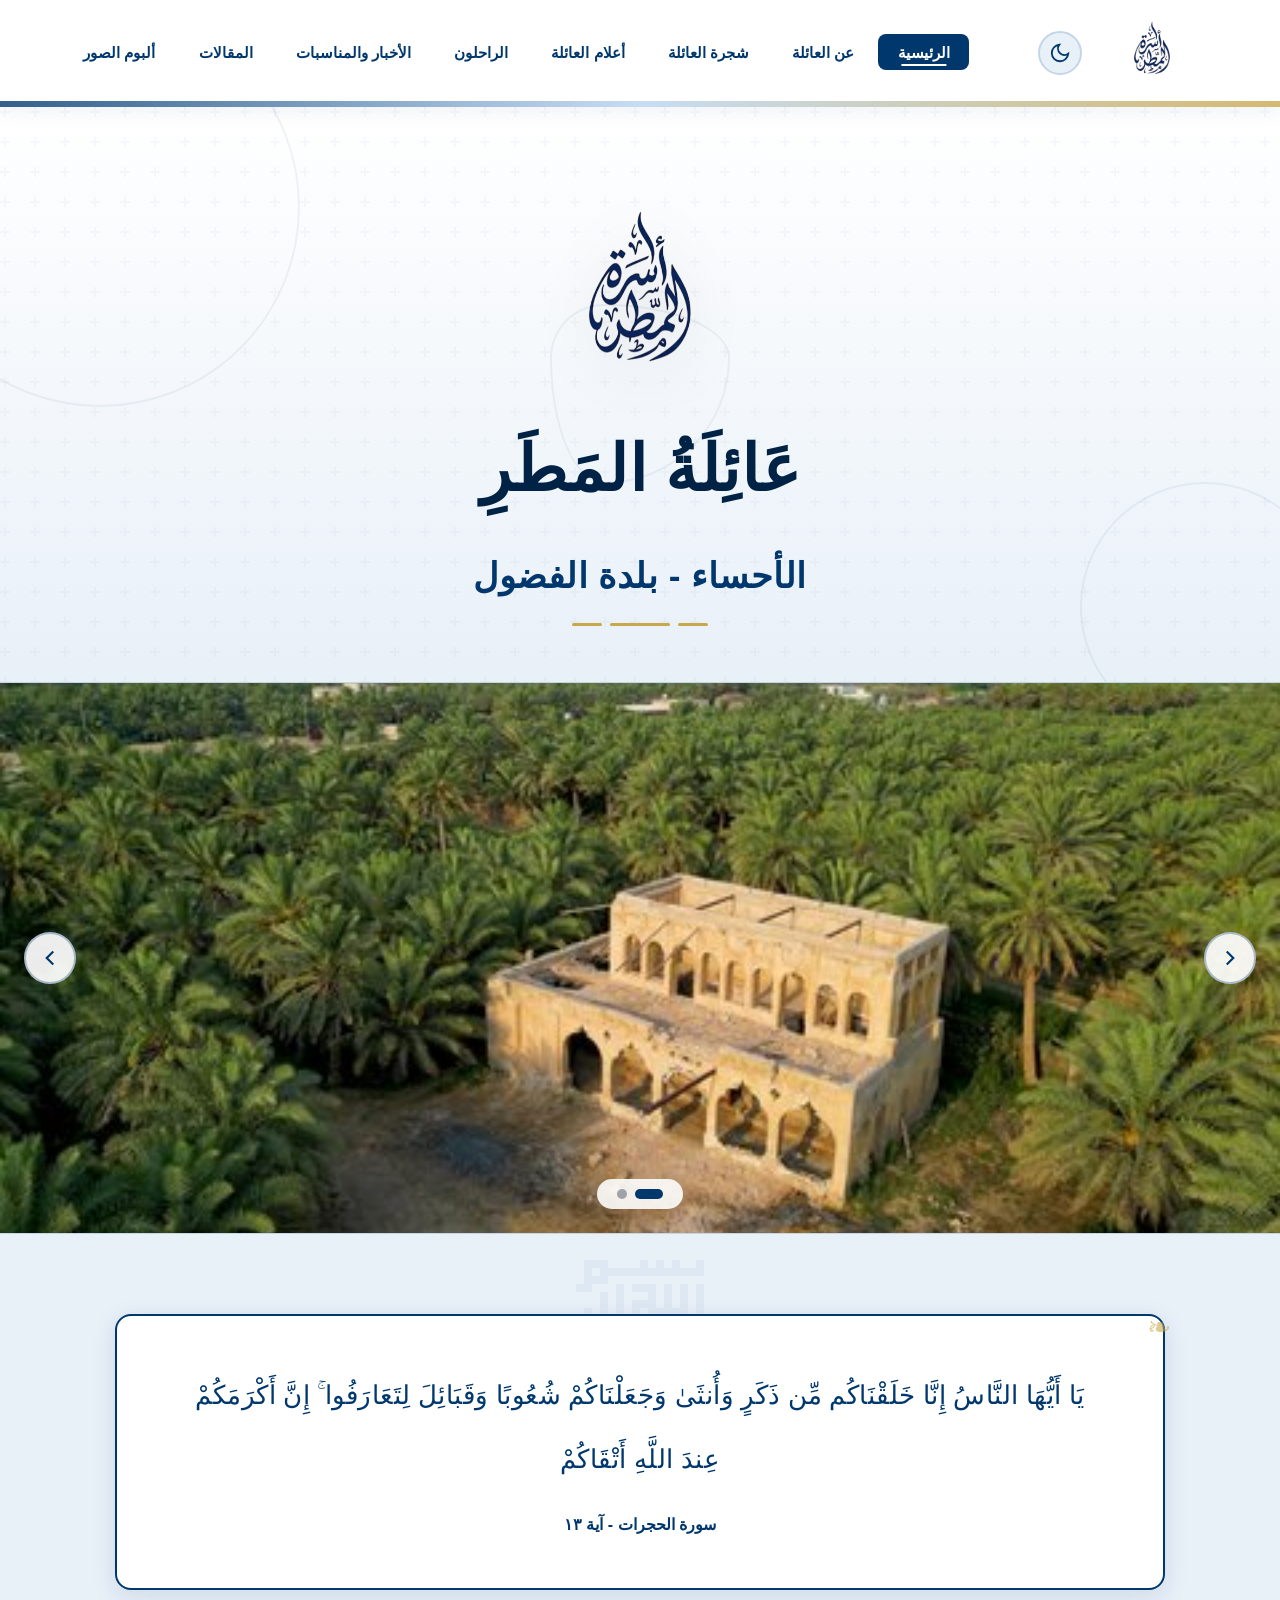
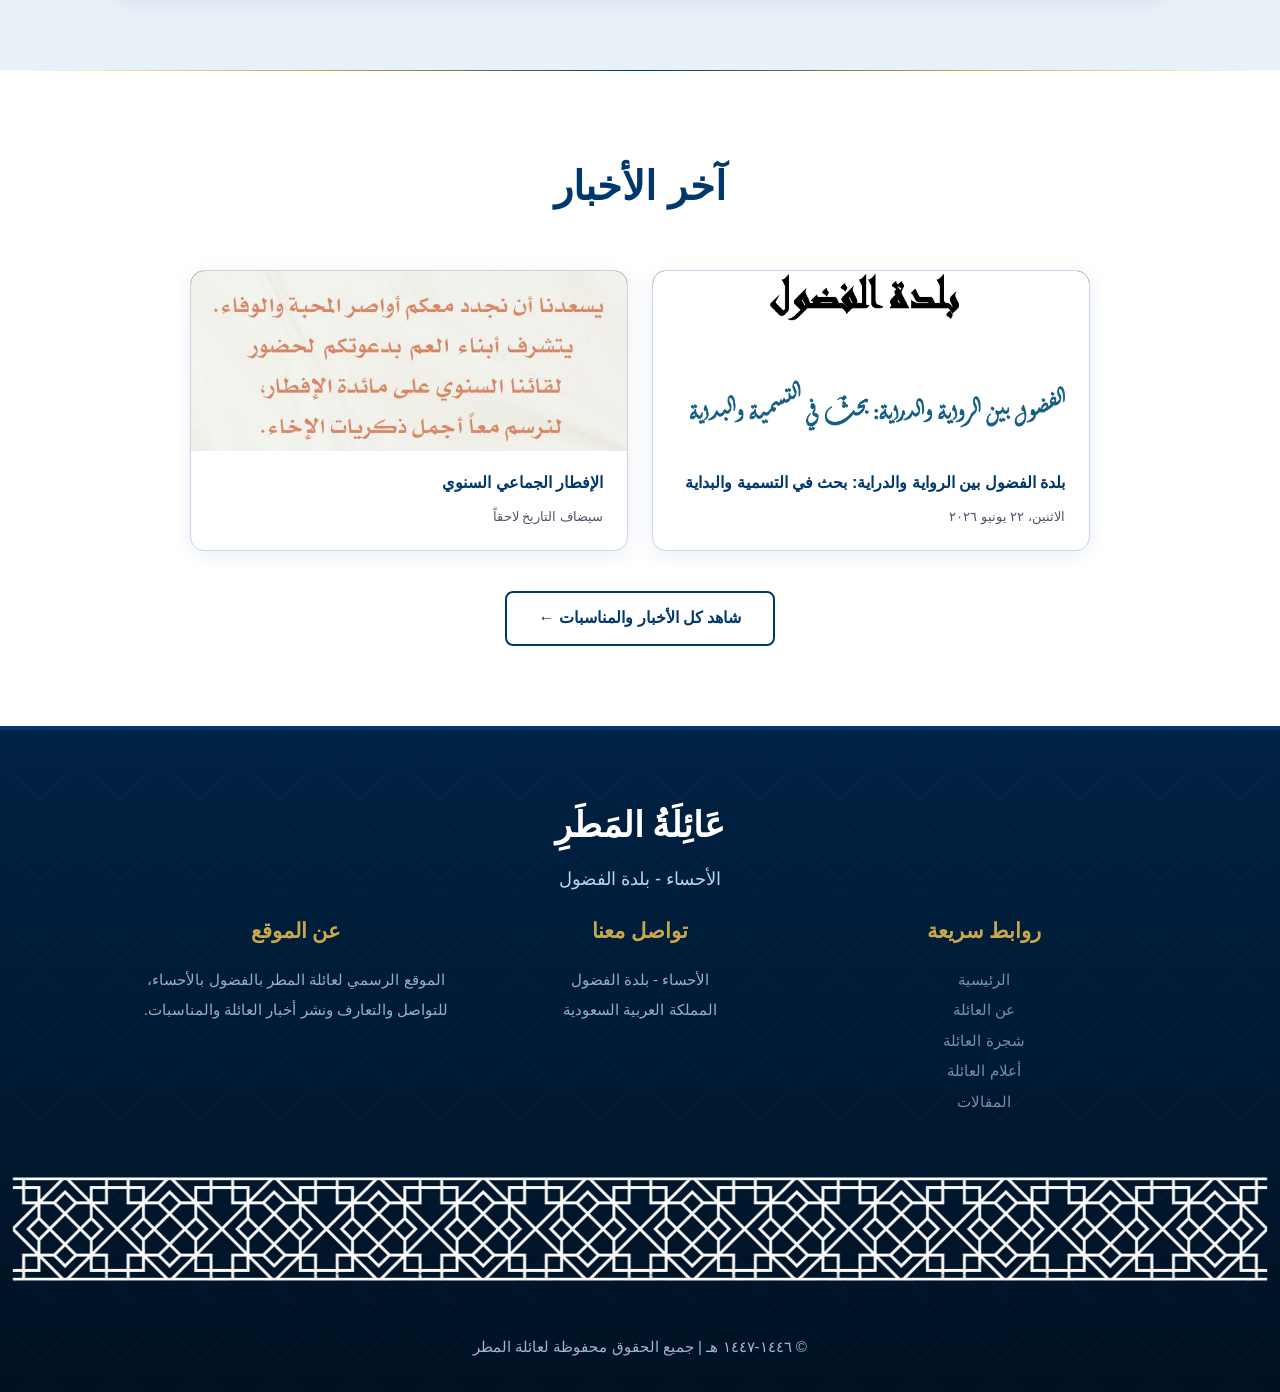
==== commit 85c61004: "fix11" ====
--- a/index.html
+++ b/index.html
@@ -21,12 +21,14 @@
     <meta name="twitter:title" content="عائلة المَطَر | الأحساء - بلدة الفضول">
     <meta name="twitter:description" content="الموقع الرسمي لعائلة المطر من بلدة الفضول بالأحساء">
     <meta name="twitter:image" content="https://almatararchive.github.io/Almatar/images/logo.png">
+    <meta http-equiv="Content-Security-Policy" content="default-src 'self'; script-src 'self' 'unsafe-inline'; style-src 'self' 'unsafe-inline' https://fonts.googleapis.com https://fonts.cdnfonts.com; font-src 'self' https://fonts.gstatic.com https://fonts.cdnfonts.com; img-src 'self' data:; frame-src 'self';">
     <meta name="theme-color" content="#002244">
     <meta name="apple-mobile-web-app-capable" content="yes">
     <meta name="apple-mobile-web-app-status-bar-style" content="black-translucent">
     <title>عائلة المَطَر | الأحساء - بلدة الفضول</title>
     <link rel="preconnect" href="https://fonts.googleapis.com">
     <link rel="preconnect" href="https://fonts.gstatic.com" crossorigin>
+    <link rel="preconnect" href="https://fonts.cdnfonts.com" crossorigin>
     <link href="https://fonts.googleapis.com/css2?family=Amiri:wght@400;700&family=Cairo:wght@300;400;600;700;800&display=swap" rel="stylesheet">
     <link href="https://fonts.cdnfonts.com/css/ahlan-arabic" rel="stylesheet">
     <link rel="stylesheet" href="style.css">
--- a/style.css
+++ b/style.css
@@ -48,7 +48,10 @@
 }
 
 * { margin: 0; padding: 0; box-sizing: border-box; }
-html { scroll-behavior: smooth; }
+html {
+    scroll-behavior: smooth;
+    -webkit-overflow-scrolling: touch;
+}
 
 ::-webkit-scrollbar { width: 8px; }
 ::-webkit-scrollbar-track { background: var(--ice); }
@@ -61,6 +64,8 @@
     color: var(--text);
     line-height: 1.8;
     -webkit-font-smoothing: antialiased;
+    -moz-osx-font-smoothing: grayscale;
+    text-rendering: optimizeLegibility;
     transition: background 0.4s ease, color 0.4s ease;
 }
 
@@ -70,6 +75,18 @@
 }
 
 .container { max-width: 1200px; margin: 0 auto; padding: 0 1.5rem; }
+
+/* ========== PERFORMANCE ========== */
+.hero-logo,
+.news-featured,
+.spot-card,
+.article-card,
+.tilt-card,
+.float-shape {
+    -webkit-transform: translateZ(0);
+    transform: translateZ(0);
+    will-change: transform;
+}
 
 /* ========== SCROLL REVEAL ========== */
 .reveal {
@@ -1637,6 +1654,16 @@
     flex: 1;
     width: 100%;
     border: none;
+}
+
+/* ========== iOS SAFARI FIXES ========== */
+@supports (-webkit-touch-callout: none) {
+    body {
+        height: -webkit-fill-available;
+    }
+    .pdf-fullpage {
+        height: -webkit-fill-available;
+    }
 }
 
 /* ========== FOOTER ========== */
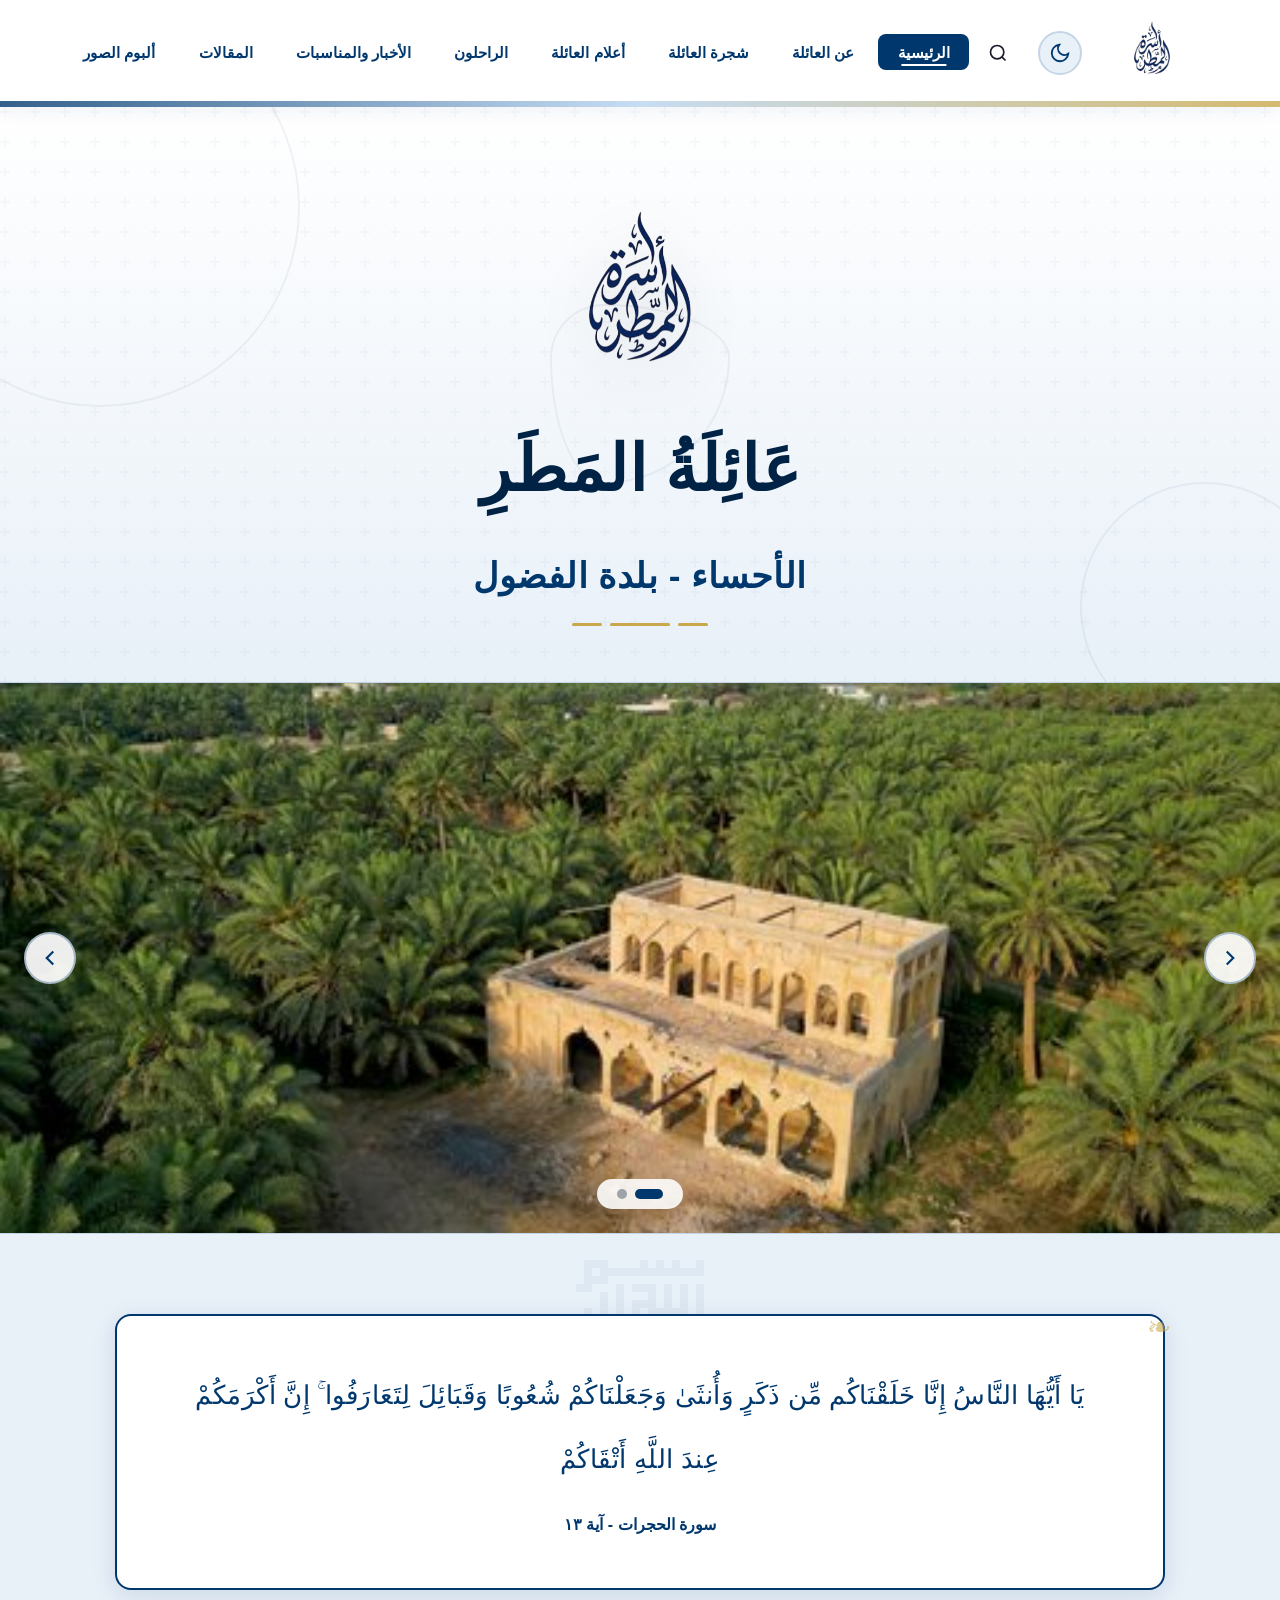
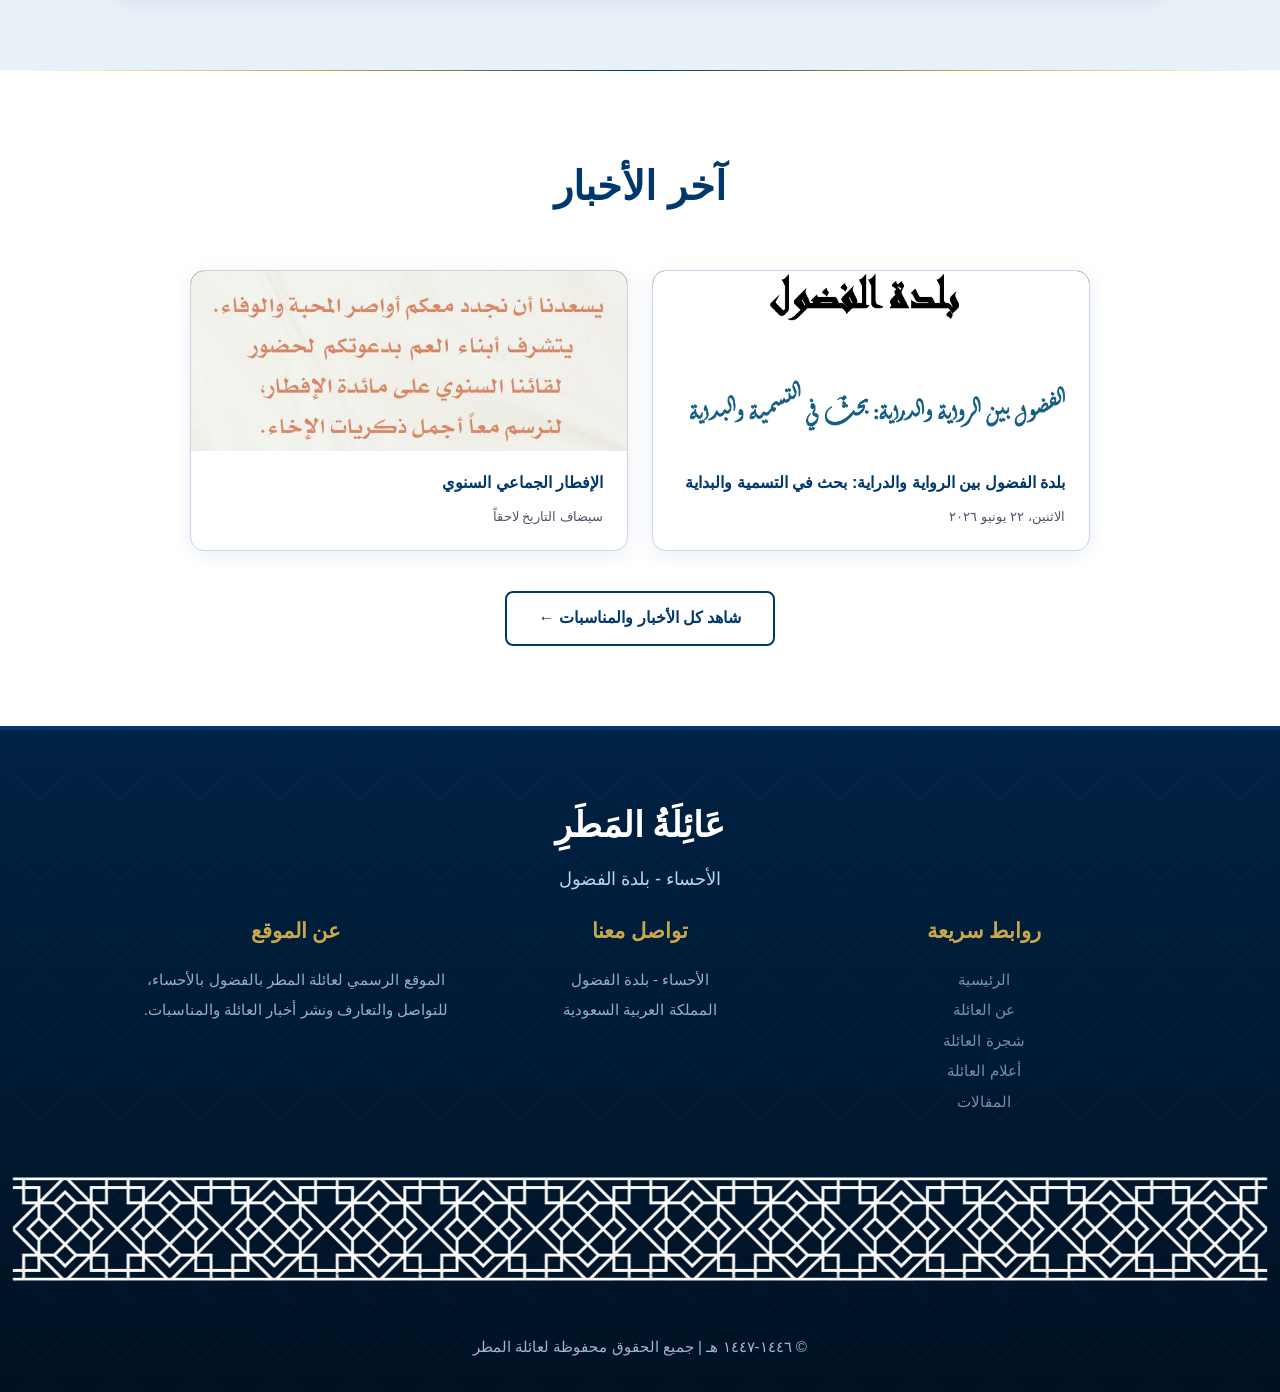
==== commit 2527fd99: "fix13" ====
--- a/index.html
+++ b/index.html
@@ -21,10 +21,49 @@
     <meta name="twitter:title" content="عائلة المَطَر | الأحساء - بلدة الفضول">
     <meta name="twitter:description" content="الموقع الرسمي لعائلة المطر من بلدة الفضول بالأحساء">
     <meta name="twitter:image" content="https://almatararchive.github.io/Almatar/images/logo.png">
-    <meta http-equiv="Content-Security-Policy" content="default-src 'self'; script-src 'self' 'unsafe-inline'; style-src 'self' 'unsafe-inline' https://fonts.googleapis.com https://fonts.cdnfonts.com; font-src 'self' https://fonts.gstatic.com https://fonts.cdnfonts.com; img-src 'self' data:; frame-src 'self';">
+    <meta http-equiv="Content-Security-Policy" content="default-src 'self'; script-src 'self' 'unsafe-inline' https://almatararchive.github.io; style-src 'self' 'unsafe-inline' https://fonts.googleapis.com https://fonts.cdnfonts.com; font-src 'self' https://fonts.gstatic.com https://fonts.cdnfonts.com; img-src 'self' data: https://almatararchive.github.io; frame-src 'self' https://almatararchive.github.io; connect-src 'self'; object-src 'none'; base-uri 'self'; form-action 'self'; upgrade-insecure-requests;">
     <meta name="theme-color" content="#002244">
     <meta name="apple-mobile-web-app-capable" content="yes">
     <meta name="apple-mobile-web-app-status-bar-style" content="black-translucent">
+    
+    <!-- Security Headers -->
+    <meta http-equiv="X-Content-Type-Options" content="nosniff">
+    <meta http-equiv="X-Frame-Options" content="DENY">
+    <meta http-equiv="X-XSS-Protection" content="1; mode=block">
+    <meta name="referrer" content="strict-origin-when-cross-origin">
+    <meta name="permissions-policy" content="camera=(), microphone=(), geolocation=(), interest-cohort=()">
+    
+    <!-- Security Scripts -->
+    <script>
+        // Prevent clickjacking
+        if (window.top !== window.self) {
+            window.top.location = window.self.location;
+        }
+        
+        // Disable right-click context menu
+        document.addEventListener('contextmenu', function(e) {
+            if (e.target.tagName === 'IMG' || e.target.closest('.img-modal')) {
+                return true; // Allow right-click on images for viewing
+            }
+            e.preventDefault();
+        }, { passive: false });
+        
+        // Disable developer tools shortcuts
+        document.addEventListener('keydown', function(e) {
+            if (e.ctrlKey && (e.key === 'u' || e.key === 'U' || e.key === 's' || e.key === 'S')) {
+                e.preventDefault();
+            }
+            if (e.ctrlKey && e.shiftKey && e.key === 'I') {
+                e.preventDefault();
+            }
+            if (e.ctrlKey && e.key === 'F12') {
+                e.preventDefault();
+            }
+        });
+        
+        // Add security class to body
+        document.body.classList.add('secure-site');
+    </script>
     <title>عائلة المَطَر | الأحساء - بلدة الفضول</title>
     <link rel="preconnect" href="https://fonts.googleapis.com">
     <link rel="preconnect" href="https://fonts.gstatic.com" crossorigin>
@@ -104,6 +143,17 @@
                     <svg class="sun-icon" viewBox="0 0 24 24" fill="none" stroke="currentColor" stroke-width="2"><circle cx="12" cy="12" r="5"/><line x1="12" y1="1" x2="12" y2="3"/><line x1="12" y1="21" x2="12" y2="23"/><line x1="4.22" y1="4.22" x2="5.64" y2="5.64"/><line x1="18.36" y1="18.36" x2="19.78" y2="19.78"/><line x1="1" y1="12" x2="3" y2="12"/><line x1="21" y1="12" x2="23" y2="12"/><line x1="4.22" y1="19.78" x2="5.64" y2="18.36"/><line x1="18.36" y1="5.64" x2="19.78" y2="4.22"/></svg>
                     <svg class="moon-icon" viewBox="0 0 24 24" fill="none" stroke="currentColor" stroke-width="2"><path d="M21 12.79A9 9 0 1 1 11.21 3 7 7 0 0 0 21 12.79z"/></svg>
                 </button>
+                <div class="search-container">
+                    <button class="search-toggle" id="searchToggle" aria-label="البحث">
+                        <svg viewBox="0 0 24 24" fill="none" stroke="currentColor" stroke-width="2"><circle cx="11" cy="11" r="8"/><line x1="21" y1="21" x2="16.65" y2="16.65"/></svg>
+                    </button>
+                    <div class="search-box" id="searchBox">
+                        <input type="text" id="searchInput" placeholder="ابحث عن..." aria-label="ابحث عن">
+                        <button class="search-submit" id="searchSubmit" aria-label="بحث">
+                            <svg viewBox="0 0 24 24" fill="none" stroke="currentColor" stroke-width="2"><circle cx="11" cy="11" r="8"/><line x1="21" y1="21" x2="16.65" y2="16.65"/></svg>
+                        </button>
+                    </div>
+                </div>
             </div>
             <button class="menu-btn" aria-label="القائمة">
                 <span></span><span></span><span></span>
@@ -124,6 +174,35 @@
         <div class="islamic-border"></div>
     </header>
 
+    <!-- SEARCH OVERLAY -->
+    <div class="search-overlay" id="searchOverlay">
+        <div class="search-overlay-content">
+            <div class="search-header">
+                <h2>ابحث في الموقع</h2>
+                <button class="search-close" id="searchClose" aria-label="إغلاق البحث">
+                    <svg viewBox="0 0 24 24" fill="none" stroke="currentColor" stroke-width="2"><line x1="18" y1="6" x2="6" y2="18"/><line x1="6" y1="6" x2="18" y2="18"/></svg>
+                </button>
+            </div>
+            <div class="search-input-wrapper">
+                <input type="text" id="searchInputOverlay" placeholder="ابحث عن المقالات، الأخبار، العائلة..." aria-label="ابحث عن">
+                <button class="search-submit-overlay" id="searchSubmitOverlay" aria-label="بحث">
+                    <svg viewBox="0 0 24 24" fill="none" stroke="currentColor" stroke-width="2"><circle cx="11" cy="11" r="8"/><line x1="21" y1="21" x2="16.65" y2="16.65"/></svg>
+                </button>
+            </div>
+            <div class="search-results" id="searchResults">
+                <div class="search-loading" id="searchLoading">
+                    <div class="spinner"></div>
+                    <p>جاري البحث...</p>
+                </div>
+                <div class="search-empty" id="searchEmpty" style="display: none;">
+                    <p>لم يتم العثور على نتائج</p>
+                </div>
+                <div class="search-results-container" id="searchResultsContainer">
+                </div>
+            </div>
+        </div>
+    </div>
+
     <!-- الرئيسية -->
     <div id="home" class="page active">
 
--- a/style.css
+++ b/style.css
@@ -1999,4 +1999,325 @@
     .spot-card-body h3 {
         font-size: 0.9rem;
     }
+}
+
+/* ========== SEARCH STYLES ========== */
+.search-container {
+    position: relative;
+    margin-right: 1rem;
+}
+
+.search-toggle {
+    background: none;
+    border: none;
+    color: var(--text);
+    cursor: pointer;
+    padding: 0.5rem;
+    display: flex;
+    align-items: center;
+    justify-content: center;
+    border-radius: 50%;
+    transition: all 0.3s ease;
+}
+
+.search-toggle:hover {
+    background: var(--blue);
+    color: white;
+}
+
+.search-toggle svg {
+    width: 20px;
+    height: 20px;
+}
+
+.search-box {
+    position: absolute;
+    top: 100%;
+    right: 0;
+    margin-top: 0.5rem;
+    background: white;
+    border-radius: 8px;
+    box-shadow: 0 4px 20px rgba(0, 0, 0, 0.15);
+    padding: 1rem;
+    width: 300px;
+    opacity: 0;
+    visibility: hidden;
+    transform: translateY(-10px);
+    transition: all 0.3s ease;
+    z-index: 1000;
+}
+
+.search-box.active {
+    opacity: 1;
+    visibility: visible;
+    transform: translateY(0);
+}
+
+.search-input-wrapper {
+    position: relative;
+    margin-bottom: 0.5rem;
+}
+
+.search-input-wrapper input {
+    width: 100%;
+    padding: 0.75rem 2.5rem 0.75rem 1rem;
+    border: 2px solid var(--border);
+    border-radius: 6px;
+    font-size: 0.95rem;
+    transition: border-color 0.3s ease;
+}
+
+.search-input-wrapper input:focus {
+    outline: none;
+    border-color: var(--blue);
+}
+
+.search-submit {
+    position: absolute;
+    right: 0.5rem;
+    top: 50%;
+    transform: translateY(-50%);
+    background: none;
+    border: none;
+    color: var(--gray);
+    cursor: pointer;
+    padding: 0.5rem;
+    display: flex;
+    align-items: center;
+    justify-content: center;
+    border-radius: 4px;
+    transition: all 0.3s ease;
+}
+
+.search-submit:hover {
+    color: var(--blue);
+}
+
+.search-submit svg {
+    width: 18px;
+    height: 18px;
+}
+
+/* Search Overlay */
+.search-overlay {
+    position: fixed;
+    top: 0;
+    left: 0;
+    width: 100%;
+    height: 100vh;
+    background: rgba(0, 0, 0, 0.8);
+    z-index: 2000;
+    opacity: 0;
+    visibility: hidden;
+    transition: all 0.3s ease;
+    display: flex;
+    align-items: flex-start;
+    justify-content: center;
+    padding-top: 5rem;
+}
+
+.search-overlay.active {
+    opacity: 1;
+    visibility: visible;
+}
+
+.search-overlay-content {
+    background: white;
+    border-radius: 12px;
+    width: 90%;
+    max-width: 800px;
+    max-height: 80vh;
+    overflow: hidden;
+    box-shadow: 0 10px 40px rgba(0, 0, 0, 0.3);
+}
+
+.search-header {
+    display: flex;
+    align-items: center;
+    justify-content: space-between;
+    padding: 1.5rem;
+    border-bottom: 1px solid var(--border);
+}
+
+.search-header h2 {
+    color: var(--navy);
+    font-size: 1.5rem;
+}
+
+.search-close {
+    background: none;
+    border: none;
+    color: var(--gray);
+    cursor: pointer;
+    padding: 0.5rem;
+    display: flex;
+    align-items: center;
+    justify-content: center;
+    border-radius: 50%;
+    transition: all 0.3s ease;
+}
+
+.search-close:hover {
+    background: var(--light-blue);
+    color: var(--blue);
+}
+
+.search-close svg {
+    width: 24px;
+    height: 24px;
+}
+
+.search-input-wrapper {
+    padding: 1.5rem 1.5rem 0;
+}
+
+.search-input-wrapper input {
+    width: 100%;
+    padding: 1rem 3rem 1rem 1.5rem;
+    border: 2px solid var(--border);
+    border-radius: 8px;
+    font-size: 1.1rem;
+    transition: border-color 0.3s ease;
+}
+
+.search-input-wrapper input:focus {
+    outline: none;
+    border-color: var(--blue);
+}
+
+.search-submit-overlay {
+    position: absolute;
+    right: 2rem;
+    top: 50%;
+    transform: translateY(-50%);
+    background: none;
+    border: none;
+    color: var(--gray);
+    cursor: pointer;
+    padding: 0.5rem;
+    display: flex;
+    align-items: center;
+    justify-content: center;
+    border-radius: 4px;
+    transition: all 0.3s ease;
+}
+
+.search-submit-overlay:hover {
+    color: var(--blue);
+}
+
+.search-submit-overlay svg {
+    width: 22px;
+    height: 22px;
+}
+
+.search-results {
+    padding: 1.5rem;
+    max-height: 60vh;
+    overflow-y: auto;
+}
+
+.search-loading {
+    text-align: center;
+    padding: 3rem 1rem;
+}
+
+.spinner {
+    width: 40px;
+    height: 40px;
+    margin: 0 auto 1rem;
+    border: 4px solid var(--light-blue);
+    border-top: 4px solid var(--blue);
+    border-radius: 50%;
+    animation: spin 1s linear infinite;
+}
+
+@keyframes spin {
+    0% { transform: rotate(0deg); }
+    100% { transform: rotate(360deg); }
+}
+
+.search-loading p {
+    color: var(--gray);
+    font-size: 1.1rem;
+}
+
+.search-empty {
+    text-align: center;
+    padding: 2rem;
+}
+
+.search-empty p {
+    color: var(--gray);
+    font-size: 1.2rem;
+}
+
+.search-results-container {
+    display: grid;
+    gap: 1.5rem;
+}
+
+.search-result-item {
+    display: flex;
+    gap: 1.5rem;
+    padding: 1.5rem;
+    border: 1px solid var(--border);
+    border-radius: 8px;
+    text-decoration: none;
+    color: inherit;
+    transition: all 0.3s ease;
+}
+
+.search-result-item:hover {
+    transform: translateY(-2px);
+    box-shadow: 0 4px 20px rgba(0, 0, 0, 0.1);
+    border-color: var(--blue);
+}
+
+.search-result-img {
+    width: 100px;
+    height: 100px;
+    object-fit: cover;
+    border-radius: 6px;
+    flex-shrink: 0;
+}
+
+.search-result-content {
+    flex: 1;
+}
+
+.search-result-title {
+    color: var(--navy);
+    font-size: 1.1rem;
+    margin-bottom: 0.5rem;
+    line-height: 1.4;
+}
+
+.search-result-desc {
+    color: var(--gray);
+    font-size: 0.95rem;
+    line-height: 1.6;
+    margin-bottom: 0.5rem;
+}
+
+.search-result-meta {
+    display: flex;
+    gap: 1rem;
+    font-size: 0.85rem;
+    color: var(--gray);
+}
+
+.search-result-tag {
+    background: var(--light-blue);
+    color: var(--blue);
+    padding: 0.25rem 0.75rem;
+    border-radius: 4px;
+    font-size: 0.8rem;
+    font-weight: 600;
+}
+
+.search-highlight {
+    background: linear-gradient(180deg, transparent 40%, var(--yellow) 40% 60%, transparent 60%);
+    padding: 0 0.25rem;
+}    }
 }
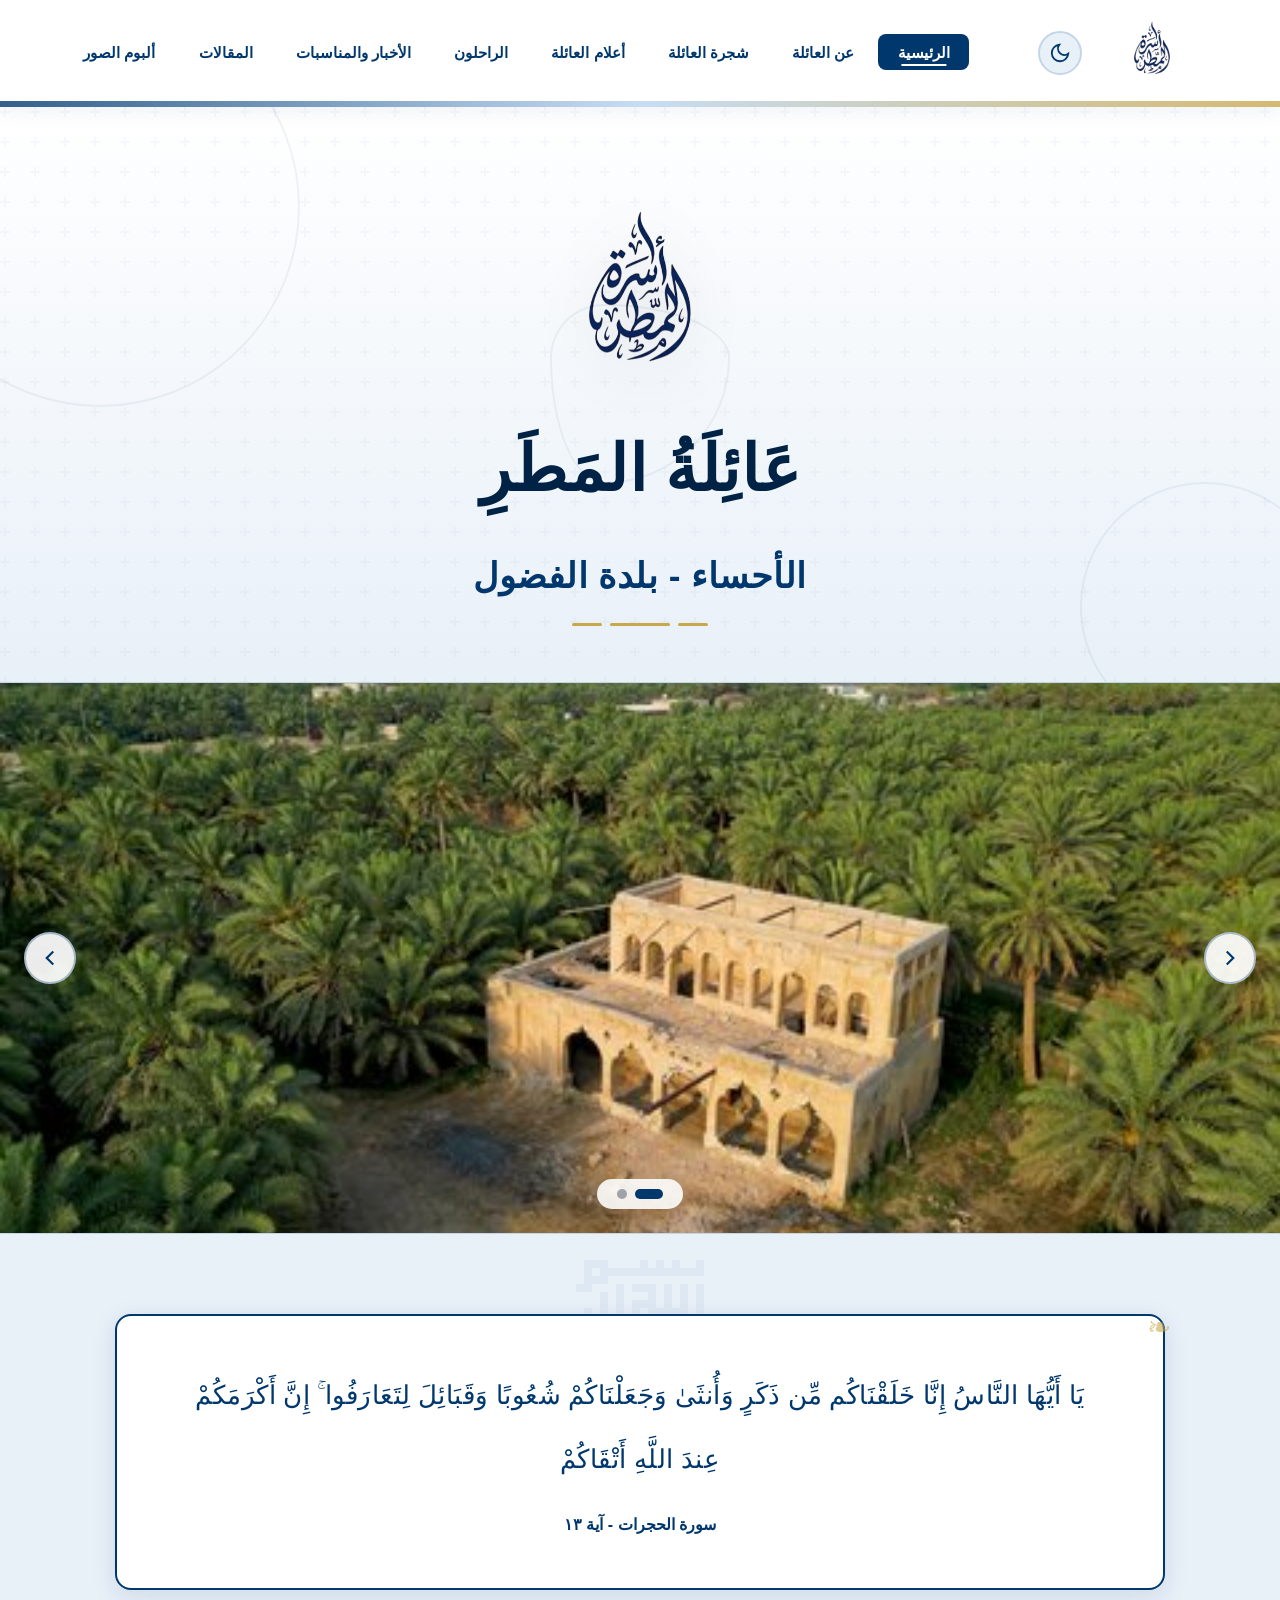
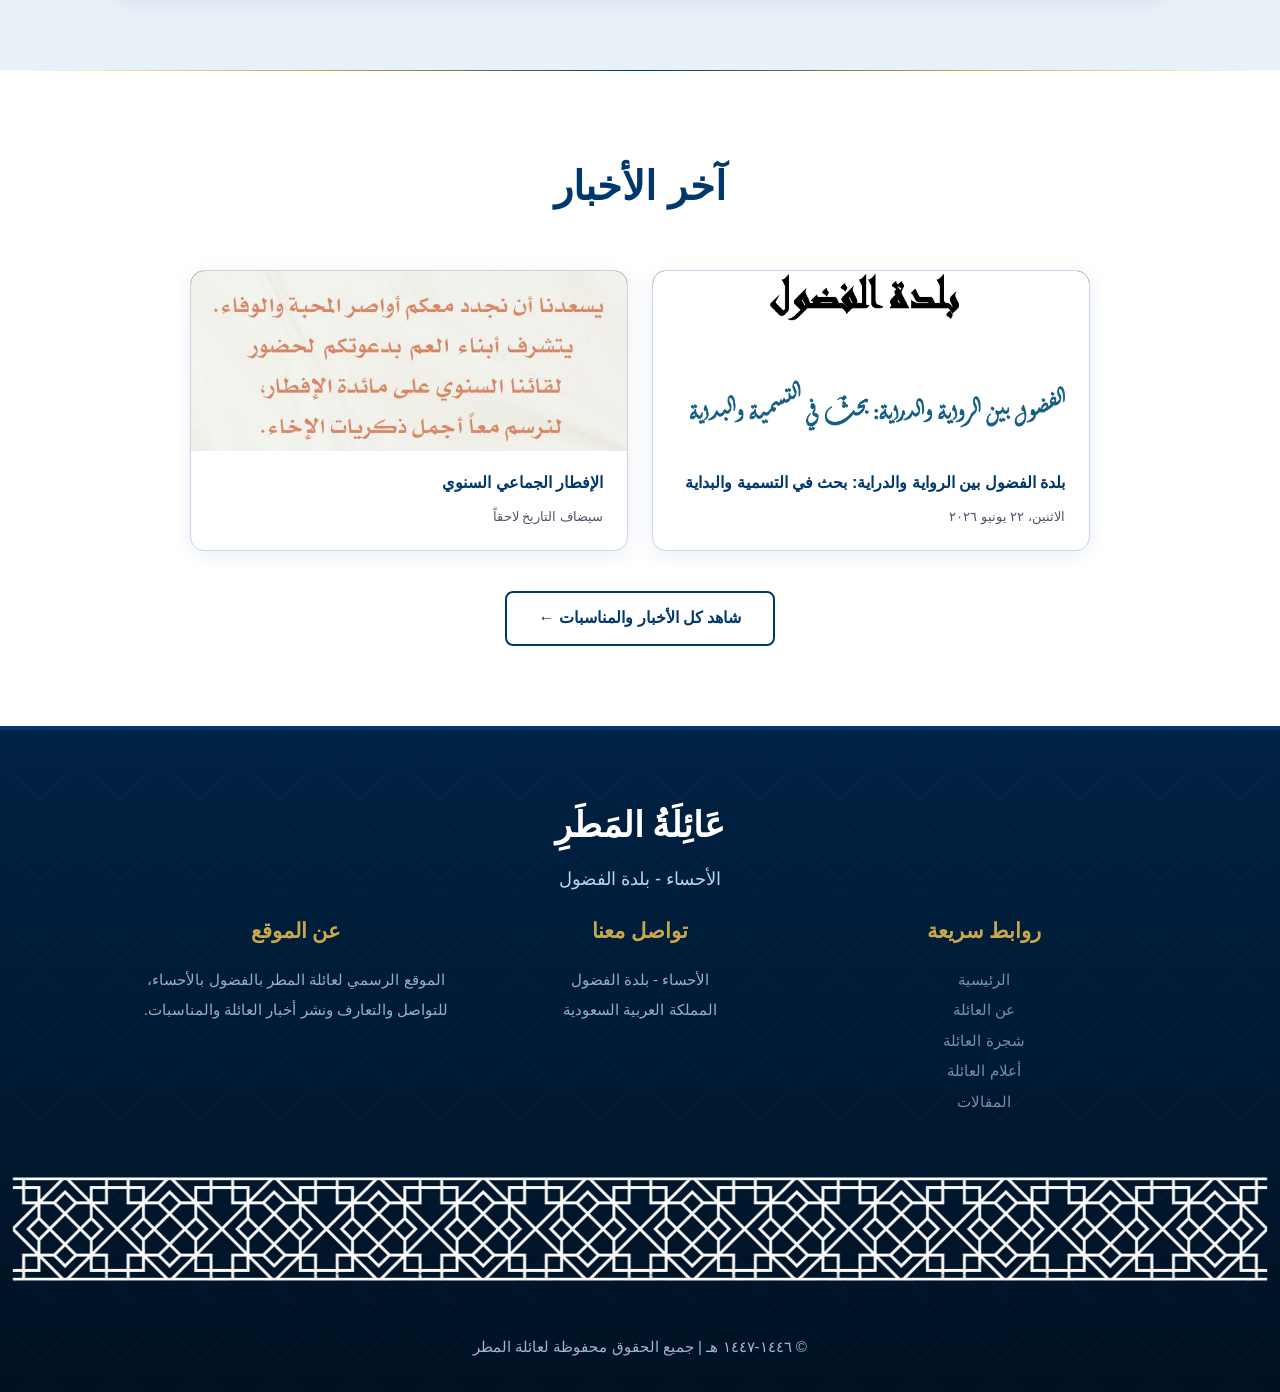
==== commit a194fc53: "fix12" ====
--- a/index.html
+++ b/index.html
@@ -21,49 +21,10 @@
     <meta name="twitter:title" content="عائلة المَطَر | الأحساء - بلدة الفضول">
     <meta name="twitter:description" content="الموقع الرسمي لعائلة المطر من بلدة الفضول بالأحساء">
     <meta name="twitter:image" content="https://almatararchive.github.io/Almatar/images/logo.png">
-    <meta http-equiv="Content-Security-Policy" content="default-src 'self'; script-src 'self' 'unsafe-inline' https://almatararchive.github.io; style-src 'self' 'unsafe-inline' https://fonts.googleapis.com https://fonts.cdnfonts.com; font-src 'self' https://fonts.gstatic.com https://fonts.cdnfonts.com; img-src 'self' data: https://almatararchive.github.io; frame-src 'self' https://almatararchive.github.io; connect-src 'self'; object-src 'none'; base-uri 'self'; form-action 'self'; upgrade-insecure-requests;">
+    <meta http-equiv="Content-Security-Policy" content="default-src 'self'; script-src 'self' 'unsafe-inline'; style-src 'self' 'unsafe-inline' https://fonts.googleapis.com https://fonts.cdnfonts.com; font-src 'self' https://fonts.gstatic.com https://fonts.cdnfonts.com; img-src 'self' data:; frame-src 'self';">
     <meta name="theme-color" content="#002244">
     <meta name="apple-mobile-web-app-capable" content="yes">
     <meta name="apple-mobile-web-app-status-bar-style" content="black-translucent">
-    
-    <!-- Security Headers -->
-    <meta http-equiv="X-Content-Type-Options" content="nosniff">
-    <meta http-equiv="X-Frame-Options" content="DENY">
-    <meta http-equiv="X-XSS-Protection" content="1; mode=block">
-    <meta name="referrer" content="strict-origin-when-cross-origin">
-    <meta name="permissions-policy" content="camera=(), microphone=(), geolocation=(), interest-cohort=()">
-    
-    <!-- Security Scripts -->
-    <script>
-        // Prevent clickjacking
-        if (window.top !== window.self) {
-            window.top.location = window.self.location;
-        }
-        
-        // Disable right-click context menu
-        document.addEventListener('contextmenu', function(e) {
-            if (e.target.tagName === 'IMG' || e.target.closest('.img-modal')) {
-                return true; // Allow right-click on images for viewing
-            }
-            e.preventDefault();
-        }, { passive: false });
-        
-        // Disable developer tools shortcuts
-        document.addEventListener('keydown', function(e) {
-            if (e.ctrlKey && (e.key === 'u' || e.key === 'U' || e.key === 's' || e.key === 'S')) {
-                e.preventDefault();
-            }
-            if (e.ctrlKey && e.shiftKey && e.key === 'I') {
-                e.preventDefault();
-            }
-            if (e.ctrlKey && e.key === 'F12') {
-                e.preventDefault();
-            }
-        });
-        
-        // Add security class to body
-        document.body.classList.add('secure-site');
-    </script>
     <title>عائلة المَطَر | الأحساء - بلدة الفضول</title>
     <link rel="preconnect" href="https://fonts.googleapis.com">
     <link rel="preconnect" href="https://fonts.gstatic.com" crossorigin>
@@ -143,17 +104,6 @@
                     <svg class="sun-icon" viewBox="0 0 24 24" fill="none" stroke="currentColor" stroke-width="2"><circle cx="12" cy="12" r="5"/><line x1="12" y1="1" x2="12" y2="3"/><line x1="12" y1="21" x2="12" y2="23"/><line x1="4.22" y1="4.22" x2="5.64" y2="5.64"/><line x1="18.36" y1="18.36" x2="19.78" y2="19.78"/><line x1="1" y1="12" x2="3" y2="12"/><line x1="21" y1="12" x2="23" y2="12"/><line x1="4.22" y1="19.78" x2="5.64" y2="18.36"/><line x1="18.36" y1="5.64" x2="19.78" y2="4.22"/></svg>
                     <svg class="moon-icon" viewBox="0 0 24 24" fill="none" stroke="currentColor" stroke-width="2"><path d="M21 12.79A9 9 0 1 1 11.21 3 7 7 0 0 0 21 12.79z"/></svg>
                 </button>
-                <div class="search-container">
-                    <button class="search-toggle" id="searchToggle" aria-label="البحث">
-                        <svg viewBox="0 0 24 24" fill="none" stroke="currentColor" stroke-width="2"><circle cx="11" cy="11" r="8"/><line x1="21" y1="21" x2="16.65" y2="16.65"/></svg>
-                    </button>
-                    <div class="search-box" id="searchBox">
-                        <input type="text" id="searchInput" placeholder="ابحث عن..." aria-label="ابحث عن">
-                        <button class="search-submit" id="searchSubmit" aria-label="بحث">
-                            <svg viewBox="0 0 24 24" fill="none" stroke="currentColor" stroke-width="2"><circle cx="11" cy="11" r="8"/><line x1="21" y1="21" x2="16.65" y2="16.65"/></svg>
-                        </button>
-                    </div>
-                </div>
             </div>
             <button class="menu-btn" aria-label="القائمة">
                 <span></span><span></span><span></span>
@@ -174,35 +124,6 @@
         <div class="islamic-border"></div>
     </header>
 
-    <!-- SEARCH OVERLAY -->
-    <div class="search-overlay" id="searchOverlay">
-        <div class="search-overlay-content">
-            <div class="search-header">
-                <h2>ابحث في الموقع</h2>
-                <button class="search-close" id="searchClose" aria-label="إغلاق البحث">
-                    <svg viewBox="0 0 24 24" fill="none" stroke="currentColor" stroke-width="2"><line x1="18" y1="6" x2="6" y2="18"/><line x1="6" y1="6" x2="18" y2="18"/></svg>
-                </button>
-            </div>
-            <div class="search-input-wrapper">
-                <input type="text" id="searchInputOverlay" placeholder="ابحث عن المقالات، الأخبار، العائلة..." aria-label="ابحث عن">
-                <button class="search-submit-overlay" id="searchSubmitOverlay" aria-label="بحث">
-                    <svg viewBox="0 0 24 24" fill="none" stroke="currentColor" stroke-width="2"><circle cx="11" cy="11" r="8"/><line x1="21" y1="21" x2="16.65" y2="16.65"/></svg>
-                </button>
-            </div>
-            <div class="search-results" id="searchResults">
-                <div class="search-loading" id="searchLoading">
-                    <div class="spinner"></div>
-                    <p>جاري البحث...</p>
-                </div>
-                <div class="search-empty" id="searchEmpty" style="display: none;">
-                    <p>لم يتم العثور على نتائج</p>
-                </div>
-                <div class="search-results-container" id="searchResultsContainer">
-                </div>
-            </div>
-        </div>
-    </div>
-
     <!-- الرئيسية -->
     <div id="home" class="page active">
 
--- a/style.css
+++ b/style.css
@@ -1999,325 +1999,4 @@
     .spot-card-body h3 {
         font-size: 0.9rem;
     }
-}
-
-/* ========== SEARCH STYLES ========== */
-.search-container {
-    position: relative;
-    margin-right: 1rem;
-}
-
-.search-toggle {
-    background: none;
-    border: none;
-    color: var(--text);
-    cursor: pointer;
-    padding: 0.5rem;
-    display: flex;
-    align-items: center;
-    justify-content: center;
-    border-radius: 50%;
-    transition: all 0.3s ease;
-}
-
-.search-toggle:hover {
-    background: var(--blue);
-    color: white;
-}
-
-.search-toggle svg {
-    width: 20px;
-    height: 20px;
-}
-
-.search-box {
-    position: absolute;
-    top: 100%;
-    right: 0;
-    margin-top: 0.5rem;
-    background: white;
-    border-radius: 8px;
-    box-shadow: 0 4px 20px rgba(0, 0, 0, 0.15);
-    padding: 1rem;
-    width: 300px;
-    opacity: 0;
-    visibility: hidden;
-    transform: translateY(-10px);
-    transition: all 0.3s ease;
-    z-index: 1000;
-}
-
-.search-box.active {
-    opacity: 1;
-    visibility: visible;
-    transform: translateY(0);
-}
-
-.search-input-wrapper {
-    position: relative;
-    margin-bottom: 0.5rem;
-}
-
-.search-input-wrapper input {
-    width: 100%;
-    padding: 0.75rem 2.5rem 0.75rem 1rem;
-    border: 2px solid var(--border);
-    border-radius: 6px;
-    font-size: 0.95rem;
-    transition: border-color 0.3s ease;
-}
-
-.search-input-wrapper input:focus {
-    outline: none;
-    border-color: var(--blue);
-}
-
-.search-submit {
-    position: absolute;
-    right: 0.5rem;
-    top: 50%;
-    transform: translateY(-50%);
-    background: none;
-    border: none;
-    color: var(--gray);
-    cursor: pointer;
-    padding: 0.5rem;
-    display: flex;
-    align-items: center;
-    justify-content: center;
-    border-radius: 4px;
-    transition: all 0.3s ease;
-}
-
-.search-submit:hover {
-    color: var(--blue);
-}
-
-.search-submit svg {
-    width: 18px;
-    height: 18px;
-}
-
-/* Search Overlay */
-.search-overlay {
-    position: fixed;
-    top: 0;
-    left: 0;
-    width: 100%;
-    height: 100vh;
-    background: rgba(0, 0, 0, 0.8);
-    z-index: 2000;
-    opacity: 0;
-    visibility: hidden;
-    transition: all 0.3s ease;
-    display: flex;
-    align-items: flex-start;
-    justify-content: center;
-    padding-top: 5rem;
-}
-
-.search-overlay.active {
-    opacity: 1;
-    visibility: visible;
-}
-
-.search-overlay-content {
-    background: white;
-    border-radius: 12px;
-    width: 90%;
-    max-width: 800px;
-    max-height: 80vh;
-    overflow: hidden;
-    box-shadow: 0 10px 40px rgba(0, 0, 0, 0.3);
-}
-
-.search-header {
-    display: flex;
-    align-items: center;
-    justify-content: space-between;
-    padding: 1.5rem;
-    border-bottom: 1px solid var(--border);
-}
-
-.search-header h2 {
-    color: var(--navy);
-    font-size: 1.5rem;
-}
-
-.search-close {
-    background: none;
-    border: none;
-    color: var(--gray);
-    cursor: pointer;
-    padding: 0.5rem;
-    display: flex;
-    align-items: center;
-    justify-content: center;
-    border-radius: 50%;
-    transition: all 0.3s ease;
-}
-
-.search-close:hover {
-    background: var(--light-blue);
-    color: var(--blue);
-}
-
-.search-close svg {
-    width: 24px;
-    height: 24px;
-}
-
-.search-input-wrapper {
-    padding: 1.5rem 1.5rem 0;
-}
-
-.search-input-wrapper input {
-    width: 100%;
-    padding: 1rem 3rem 1rem 1.5rem;
-    border: 2px solid var(--border);
-    border-radius: 8px;
-    font-size: 1.1rem;
-    transition: border-color 0.3s ease;
-}
-
-.search-input-wrapper input:focus {
-    outline: none;
-    border-color: var(--blue);
-}
-
-.search-submit-overlay {
-    position: absolute;
-    right: 2rem;
-    top: 50%;
-    transform: translateY(-50%);
-    background: none;
-    border: none;
-    color: var(--gray);
-    cursor: pointer;
-    padding: 0.5rem;
-    display: flex;
-    align-items: center;
-    justify-content: center;
-    border-radius: 4px;
-    transition: all 0.3s ease;
-}
-
-.search-submit-overlay:hover {
-    color: var(--blue);
-}
-
-.search-submit-overlay svg {
-    width: 22px;
-    height: 22px;
-}
-
-.search-results {
-    padding: 1.5rem;
-    max-height: 60vh;
-    overflow-y: auto;
-}
-
-.search-loading {
-    text-align: center;
-    padding: 3rem 1rem;
-}
-
-.spinner {
-    width: 40px;
-    height: 40px;
-    margin: 0 auto 1rem;
-    border: 4px solid var(--light-blue);
-    border-top: 4px solid var(--blue);
-    border-radius: 50%;
-    animation: spin 1s linear infinite;
-}
-
-@keyframes spin {
-    0% { transform: rotate(0deg); }
-    100% { transform: rotate(360deg); }
-}
-
-.search-loading p {
-    color: var(--gray);
-    font-size: 1.1rem;
-}
-
-.search-empty {
-    text-align: center;
-    padding: 2rem;
-}
-
-.search-empty p {
-    color: var(--gray);
-    font-size: 1.2rem;
-}
-
-.search-results-container {
-    display: grid;
-    gap: 1.5rem;
-}
-
-.search-result-item {
-    display: flex;
-    gap: 1.5rem;
-    padding: 1.5rem;
-    border: 1px solid var(--border);
-    border-radius: 8px;
-    text-decoration: none;
-    color: inherit;
-    transition: all 0.3s ease;
-}
-
-.search-result-item:hover {
-    transform: translateY(-2px);
-    box-shadow: 0 4px 20px rgba(0, 0, 0, 0.1);
-    border-color: var(--blue);
-}
-
-.search-result-img {
-    width: 100px;
-    height: 100px;
-    object-fit: cover;
-    border-radius: 6px;
-    flex-shrink: 0;
-}
-
-.search-result-content {
-    flex: 1;
-}
-
-.search-result-title {
-    color: var(--navy);
-    font-size: 1.1rem;
-    margin-bottom: 0.5rem;
-    line-height: 1.4;
-}
-
-.search-result-desc {
-    color: var(--gray);
-    font-size: 0.95rem;
-    line-height: 1.6;
-    margin-bottom: 0.5rem;
-}
-
-.search-result-meta {
-    display: flex;
-    gap: 1rem;
-    font-size: 0.85rem;
-    color: var(--gray);
-}
-
-.search-result-tag {
-    background: var(--light-blue);
-    color: var(--blue);
-    padding: 0.25rem 0.75rem;
-    border-radius: 4px;
-    font-size: 0.8rem;
-    font-weight: 600;
-}
-
-.search-highlight {
-    background: linear-gradient(180deg, transparent 40%, var(--yellow) 40% 60%, transparent 60%);
-    padding: 0 0.25rem;
-}    }
 }
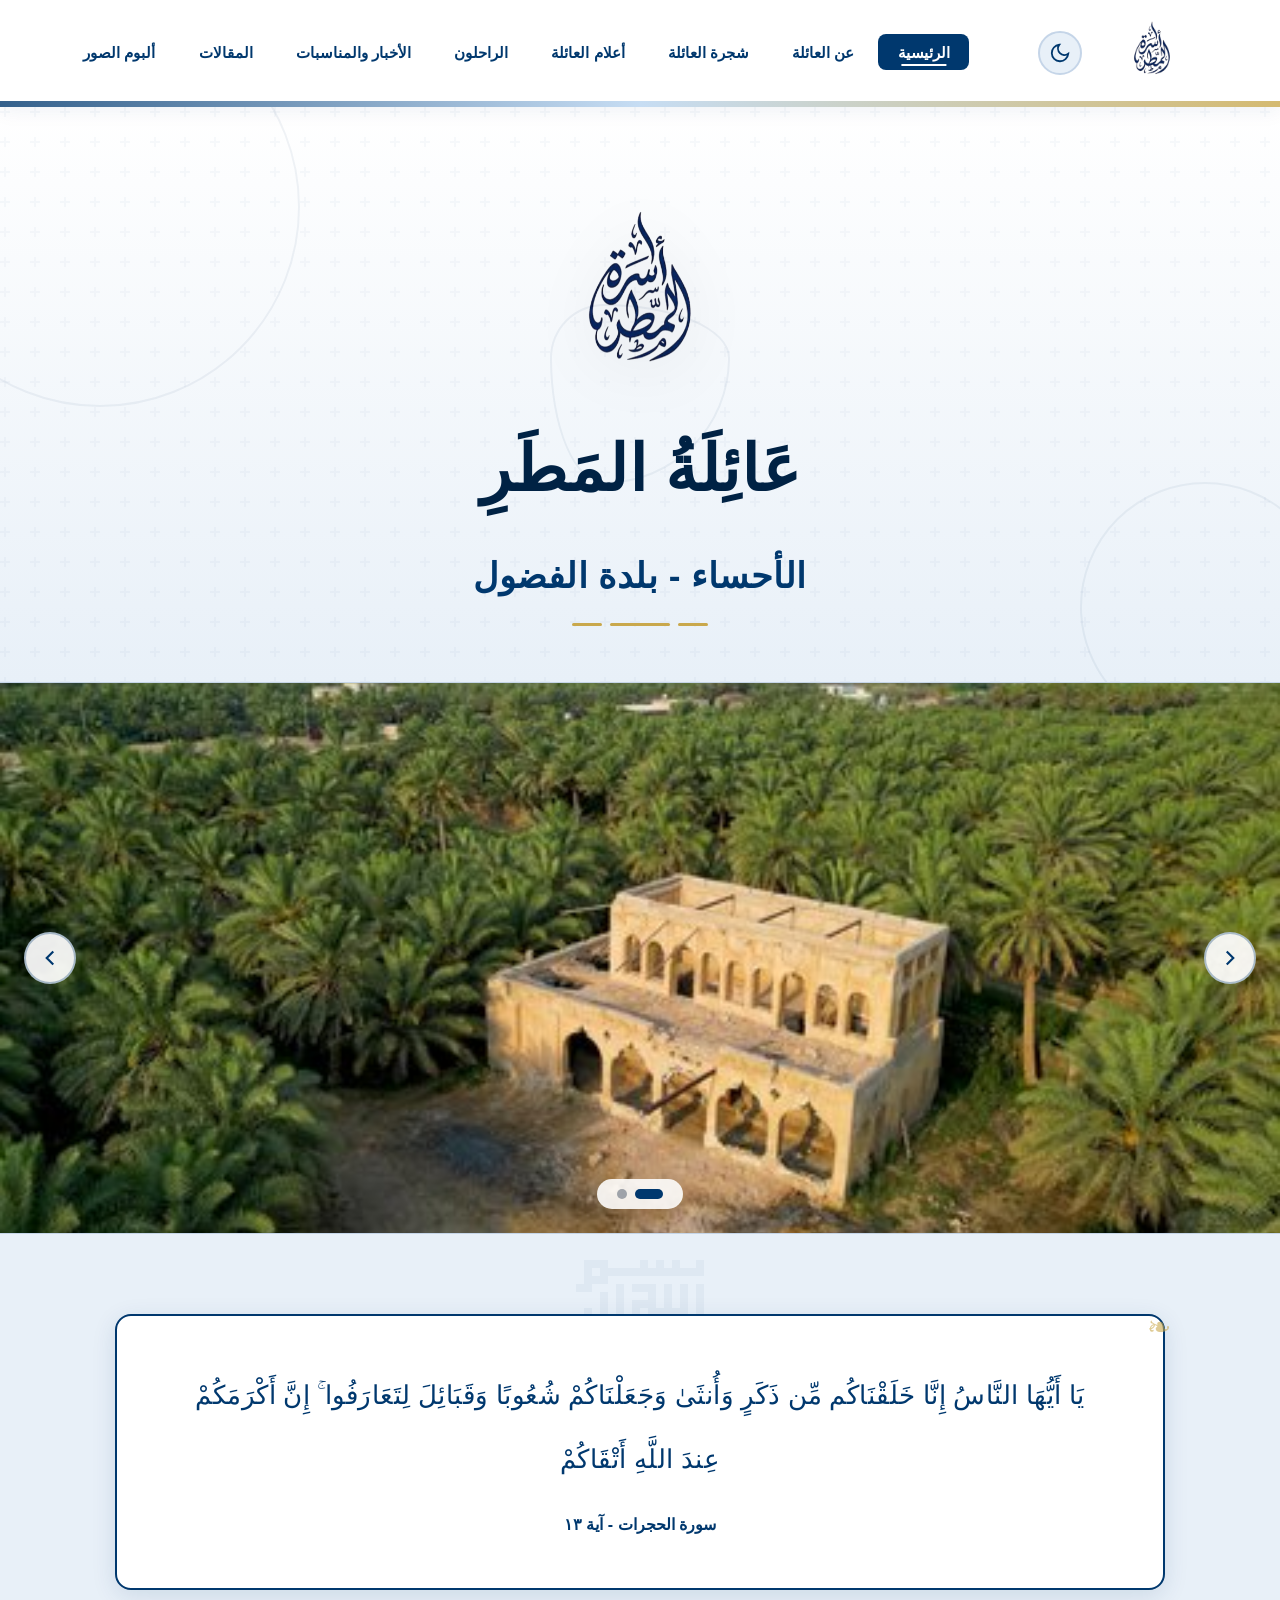
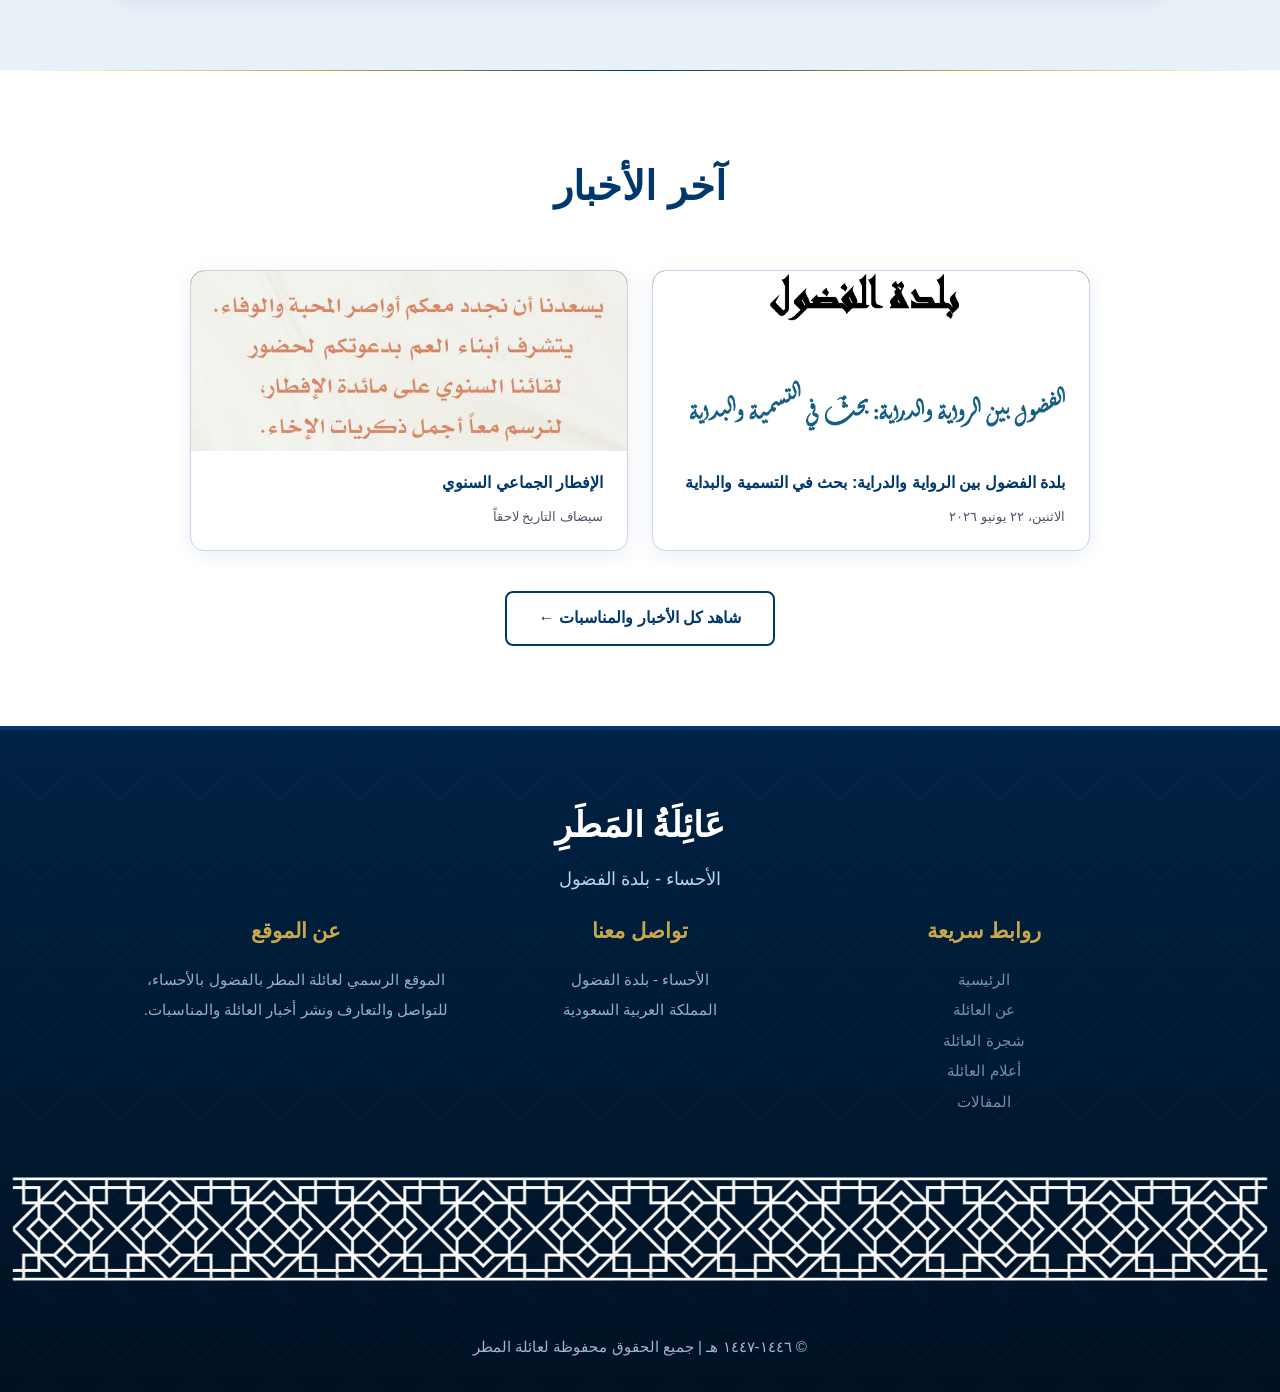
==== commit 3fa1f7dd: "add favicon + apple-touch-icon" ====
--- a/index.html
+++ b/index.html
@@ -3,6 +3,10 @@
 <head>
     <meta charset="UTF-8">
     <meta name="viewport" content="width=device-width, initial-scale=1.0">
+    <link rel="icon" type="image/png" sizes="512x512" href="images/logo.png">
+    <link rel="icon" type="image/png" sizes="192x192" href="images/logo.png">
+    <link rel="icon" type="image/png" sizes="32x32" href="images/logo.png">
+    <link rel="apple-touch-icon" sizes="512x512" href="images/logo.png">
     <meta name="description" content="عائلة المطر من بلدة الفضول بالأحساء - الموقع الرسمي للتعارف ونشر أخبار العائلة والمناسبات والفعاليات والمقالات التاريخية والثقافية">
     <meta name="keywords" content="عائلة المطر, آل المطر, المطر, الأحساء, الفضول, بلدة الفضول, شجرة العائلة, أعلام العائلة, عائلة المطر الأحساء, نسب عائلة المطر, قبائل الأحساء, أخبار عائلة المطر">
     <meta name="author" content="عائلة المطر">
@@ -21,17 +25,20 @@
     <meta name="twitter:title" content="عائلة المَطَر | الأحساء - بلدة الفضول">
     <meta name="twitter:description" content="الموقع الرسمي لعائلة المطر من بلدة الفضول بالأحساء">
     <meta name="twitter:image" content="https://almatararchive.github.io/Almatar/images/logo.png">
-    <meta http-equiv="Content-Security-Policy" content="default-src 'self'; script-src 'self' 'unsafe-inline'; style-src 'self' 'unsafe-inline' https://fonts.googleapis.com https://fonts.cdnfonts.com; font-src 'self' https://fonts.gstatic.com https://fonts.cdnfonts.com; img-src 'self' data:; frame-src 'self';">
+    <meta http-equiv="Content-Security-Policy" content="default-src 'self'; script-src 'self' 'unsafe-inline'; style-src 'self' 'unsafe-inline' https://fonts.googleapis.com https://fonts.cdnfonts.com; font-src 'self' https://fonts.gstatic.com https://fonts.cdnfonts.com; img-src 'self' data:; frame-src 'self'; object-src 'self'">
     <meta name="theme-color" content="#002244">
     <meta name="apple-mobile-web-app-capable" content="yes">
     <meta name="apple-mobile-web-app-status-bar-style" content="black-translucent">
+    <meta http-equiv="cache-control" content="no-cache, no-store, must-revalidate">
+    <meta http-equiv="pragma" content="no-cache">
+    <meta http-equiv="expires" content="0">
     <title>عائلة المَطَر | الأحساء - بلدة الفضول</title>
     <link rel="preconnect" href="https://fonts.googleapis.com">
     <link rel="preconnect" href="https://fonts.gstatic.com" crossorigin>
     <link rel="preconnect" href="https://fonts.cdnfonts.com" crossorigin>
     <link href="https://fonts.googleapis.com/css2?family=Amiri:wght@400;700&family=Cairo:wght@300;400;600;700;800&display=swap" rel="stylesheet">
     <link href="https://fonts.cdnfonts.com/css/ahlan-arabic" rel="stylesheet">
-    <link rel="stylesheet" href="style.css">
+    <link rel="stylesheet" href="style.css?v=2">
 
     <script type="application/ld+json">
     {
@@ -309,15 +316,9 @@
         </section>
     </div>
 
-    <!-- Full-page PDF Viewer -->
-    <div class="pdf-fullpage" id="pdfFullpage">
-        <button class="pdf-fullpage-close" onclick="closePdfFullpage()">
-            <svg viewBox="0 0 24 24" fill="none" stroke="currentColor" stroke-width="2.5"><line x1="18" y1="6" x2="6" y2="18"/><line x1="6" y1="6" x2="18" y2="18"/></svg>
-        </button>
-        <div class="pdf-fullpage-toolbar">
-            <span class="pdf-fullpage-title" id="pdfFullpageTitle"></span>
-        </div>
-        <iframe class="pdf-fullpage-iframe" id="pdfFullpageIframe" frameborder="0"></iframe>
+    <!-- عرض المقالة/الخبر -->
+    <div id="article-view" class="page">
+        <div id="articleViewContent"></div>
     </div>
 
     <!-- ألبوم الصور -->
@@ -383,8 +384,8 @@
         </div>
     </footer>
 
-    <script src="news/data.js"></script>
-    <script src="news/render.js"></script>
-    <script src="script.js"></script>
+    <script src="news/data.js?v=2"></script>
+    <script src="news/render.js?v=2"></script>
+    <script src="script.js?v=2"></script>
 </body>
 </html>
--- a/style.css
+++ b/style.css
@@ -50,7 +50,6 @@
 * { margin: 0; padding: 0; box-sizing: border-box; }
 html {
     scroll-behavior: smooth;
-    -webkit-overflow-scrolling: touch;
 }
 
 ::-webkit-scrollbar { width: 8px; }
@@ -67,6 +66,9 @@
     -moz-osx-font-smoothing: grayscale;
     text-rendering: optimizeLegibility;
     transition: background 0.4s ease, color 0.4s ease;
+    -webkit-overflow-scrolling: touch;
+    overflow-scrolling: touch;
+    touch-action: manipulation;
 }
 
 ::selection {
@@ -137,7 +139,7 @@
     inset: 0;
     pointer-events: none;
     z-index: 0;
-    overflow: hidden;
+    overflow: clip;
 }
 .float-shape {
     position: absolute;
@@ -206,15 +208,27 @@
 
 /* ========== HEADER ========== */
 .header {
-    background: rgba(255, 255, 255, 0.95);
-    backdrop-filter: blur(20px);
-    -webkit-backdrop-filter: blur(20px);
+    background: rgba(255, 255, 255, 0.97);
+    backdrop-filter: blur(8px);
+    -webkit-backdrop-filter: blur(8px);
     padding: 0.8rem 0 0;
+    position: -webkit-sticky;
     position: sticky;
     top: 0;
     z-index: 1000;
     box-shadow: 0 2px 20px rgba(0, 56, 110, 0.08);
     transition: box-shadow var(--transition), background 0.4s ease;
+    -webkit-transform: translateZ(0);
+    transform: translateZ(0);
+    will-change: transform;
+}
+
+@media (max-width: 1024px) {
+    .header {
+        backdrop-filter: none;
+        -webkit-backdrop-filter: none;
+        background: rgba(255, 255, 255, 0.98);
+    }
 }
 [data-theme="dark"] .header {
     background: rgba(15, 23, 41, 0.95);
@@ -982,34 +996,33 @@
 }
 
 .news-pdf-header {
-    display: flex;
-    align-items: center;
-    justify-content: center;
-    background: linear-gradient(135deg, var(--navy), #001122);
-    background-size: cover;
-    background-position: center;
-    background-repeat: no-repeat;
     position: relative;
     min-height: 200px;
-}
-.news-pdf-icon-wrap {
-    display: flex;
-    flex-direction: column;
-    align-items: center;
-    gap: 0.5rem;
-    opacity: 0.6;
-}
-.news-pdf-icon {
-    width: 80px;
-    height: 80px;
-    color: var(--gold);
-}
-.news-pdf-label {
-    font-family: 'Ahlan', 'Cairo', sans-serif;
-    font-size: 1rem;
-    font-weight: 700;
-    color: var(--gold);
-    letter-spacing: 2px;
+    overflow: hidden;
+}
+.news-pdf-header-img {
+    width: 100%;
+    height: 100%;
+    object-fit: cover;
+    position: absolute;
+    inset: 0;
+}
+
+.news-pdf-viewer,
+.article-pdf-viewer {
+    margin-top: 1.5rem;
+    border-radius: 8px;
+    overflow: hidden;
+    border: 1px solid var(--border);
+    box-shadow: var(--shadow-sm);
+}
+.news-pdf-iframe,
+.article-pdf-iframe {
+    width: 100%;
+    height: 80vh;
+    min-height: 500px;
+    border: none;
+    display: block;
 }
 
 .news-side {
@@ -1598,71 +1611,199 @@
     font-weight: 500;
 }
 
-/* ========== FULL-PAGE PDF VIEWER ========== */
-.pdf-fullpage {
-    display: none;
-    position: fixed;
-    inset: 0;
-    z-index: 99999;
-    background: var(--bg);
-    flex-direction: column;
-}
-.pdf-fullpage.open {
-    display: flex;
-    animation: pageIn 0.4s ease;
-}
-.pdf-fullpage-toolbar {
-    display: flex;
+.article-expand-content {
+    max-height: 0;
+    overflow: hidden;
+    transition: max-height 0.5s ease, padding 0.3s, opacity 0.3s;
+    opacity: 0;
+}
+.article-card.open .article-expand-content {
+    max-height: 2000px;
+    padding-top: 1.5rem;
+    opacity: 1;
+}
+.article-expand-content p {
+    font-size: 1.05rem;
+    color: var(--text-secondary);
+    line-height: 2.2;
+    margin: 0.8rem 0;
+}
+
+/* ========== ARTICLE DETAIL PAGE ========== */
+.article-detail {
+    padding: 2rem 0 5rem;
+    min-height: 70vh;
+}
+
+.article-detail-back {
+    display: inline-flex;
     align-items: center;
-    padding: 0.8rem 3rem 0.8rem 1.5rem;
-    background: var(--navy);
-    color: var(--white);
-    min-height: 56px;
-    border-bottom: 2px solid var(--gold);
-}
-.pdf-fullpage-title {
+    gap: 0.5rem;
     font-family: 'Ahlan', 'Cairo', sans-serif;
-    font-size: 1.1rem;
-    font-weight: 700;
-    color: var(--gold);
-}
-.pdf-fullpage-close {
-    position: fixed;
-    top: 0.6rem;
-    left: 0.6rem;
-    z-index: 10;
-    background: rgba(255,255,255,0.15);
-    border: none;
-    color: var(--white);
-    width: 44px;
-    height: 44px;
-    border-radius: 50%;
-    cursor: pointer;
+    font-size: 1rem;
+    font-weight: 600;
+    color: var(--blue);
+    text-decoration: none;
+    padding: 0.5rem 1rem;
+    border-radius: 8px;
+    transition: all 0.3s ease;
+    margin-bottom: 2rem;
+}
+
+.article-detail-back svg {
+    width: 20px;
+    height: 20px;
+}
+
+.article-detail-back:hover {
+    background: var(--ice);
+    transform: translateX(-4px);
+}
+
+.article-detail-img {
+    position: relative;
+    width: 100%;
+    height: 400px;
+    border-radius: var(--radius);
+    overflow: hidden;
+    margin-bottom: 2.5rem;
+    background: linear-gradient(135deg, var(--blue), var(--navy));
+}
+
+.article-detail-img img {
+    width: 100%;
+    height: 100%;
+    object-fit: cover;
+    display: block;
+}
+
+.article-detail-inline-img {
+    margin: 2rem auto;
+    max-width: 600px;
+    border-radius: var(--radius-sm);
+    overflow: hidden;
+    box-shadow: var(--shadow-md);
+    border: 1px solid var(--border);
+}
+
+.article-detail-inline-img img {
+    width: 100%;
+    height: auto;
+    display: block;
+}
+
+.article-detail-noimg {
     display: flex;
     align-items: center;
     justify-content: center;
-    transition: background 0.3s;
-}
-.pdf-fullpage-close:hover {
-    background: rgba(255,255,255,0.3);
-}
-.pdf-fullpage-close svg {
-    width: 24px;
-    height: 24px;
-}
-.pdf-fullpage-iframe {
-    flex: 1;
-    width: 100%;
-    border: none;
-}
-
-/* ========== iOS SAFARI FIXES ========== */
-@supports (-webkit-touch-callout: none) {
-    body {
-        height: -webkit-fill-available;
-    }
-    .pdf-fullpage {
-        height: -webkit-fill-available;
+    min-height: 200px;
+}
+
+.article-detail-body {
+    max-width: 800px;
+    margin: 0 auto;
+}
+
+.article-detail-title {
+    font-family: 'Amiri', serif;
+    font-size: clamp(1.8rem, 4vw, 2.8rem);
+    color: var(--dblue);
+    font-weight: 700;
+    line-height: 1.5;
+    margin-bottom: 0.8rem;
+}
+
+.article-detail-date {
+    font-size: 1rem;
+    color: var(--text-secondary);
+    margin-bottom: 2rem;
+    font-weight: 500;
+}
+
+.article-detail-content {
+    border-top: 2px solid var(--border);
+    padding-top: 2rem;
+}
+
+.article-detail-content p {
+    font-size: 1.1rem;
+    color: var(--text-secondary);
+    line-height: 2.2;
+    margin: 1rem 0;
+}
+
+.article-detail-pdf-section {
+    max-width: 800px;
+    margin: 0 auto 3rem;
+    padding: 0;
+}
+
+.article-detail-pdf-title {
+    font-family: 'Ahlan', 'Cairo', sans-serif;
+    font-size: 1.3rem;
+    color: var(--dblue);
+    margin-bottom: 1.5rem;
+    font-weight: 700;
+}
+
+.article-detail-pdf-links {
+    display: flex;
+    gap: 1rem;
+    margin-bottom: 1.5rem;
+    flex-wrap: wrap;
+}
+
+.article-detail-pdf-btn {
+    display: inline-flex;
+    align-items: center;
+    gap: 0.6rem;
+    padding: 0.8rem 1.5rem;
+    background: var(--blue);
+    color: var(--white);
+    border-radius: 8px;
+    font-family: 'Ahlan', 'Cairo', sans-serif;
+    font-size: 0.95rem;
+    font-weight: 700;
+    text-decoration: none;
+    transition: all 0.3s ease;
+    border: 2px solid var(--blue);
+}
+
+.article-detail-pdf-btn:hover {
+    background: var(--navy);
+    border-color: var(--navy);
+    transform: translateY(-2px);
+    box-shadow: 0 6px 20px rgba(0, 56, 110, 0.25);
+}
+
+.article-detail-pdf-btn-dl {
+    background: transparent;
+    color: var(--blue);
+}
+
+.article-detail-pdf-btn-dl:hover {
+    background: var(--ice);
+    color: var(--navy);
+    border-color: var(--navy);
+    box-shadow: 0 6px 20px rgba(0, 56, 110, 0.15);
+}
+
+.article-detail-pdf-btn svg {
+    flex-shrink: 0;
+}
+
+@media (max-width: 768px) {
+    .article-detail-img {
+        height: 260px;
+    }
+    .article-detail {
+        padding: 1.5rem 0 3rem;
+    }
+}
+
+@media (max-width: 480px) {
+    .article-detail-img {
+        height: 200px;
     }
 }
 
@@ -1955,9 +2096,8 @@
     .footer-orn-img img { height: 100px; max-width: 100%; }
     .articles-grid { grid-template-columns: 1fr; }
     .article-card-thumb { height: 200px; }
-    .pdf-fullpage-iframe { height: 70vh; min-height: 400px; }
-    .pdf-fullpage-toolbar { padding: 0.6rem 2.5rem 0.6rem 1rem; }
-    .pdf-fullpage-title { font-size: 0.95rem; }
+    .news-pdf-iframe,
+    .article-pdf-iframe { height: 60vh; min-height: 300px; }
     .envelopes-grid { grid-template-columns: 1fr; }
     .envelope-card.open { grid-column: auto; }
     .envelope-flap { padding: 1rem 1.2rem; gap: 0.8rem; }
